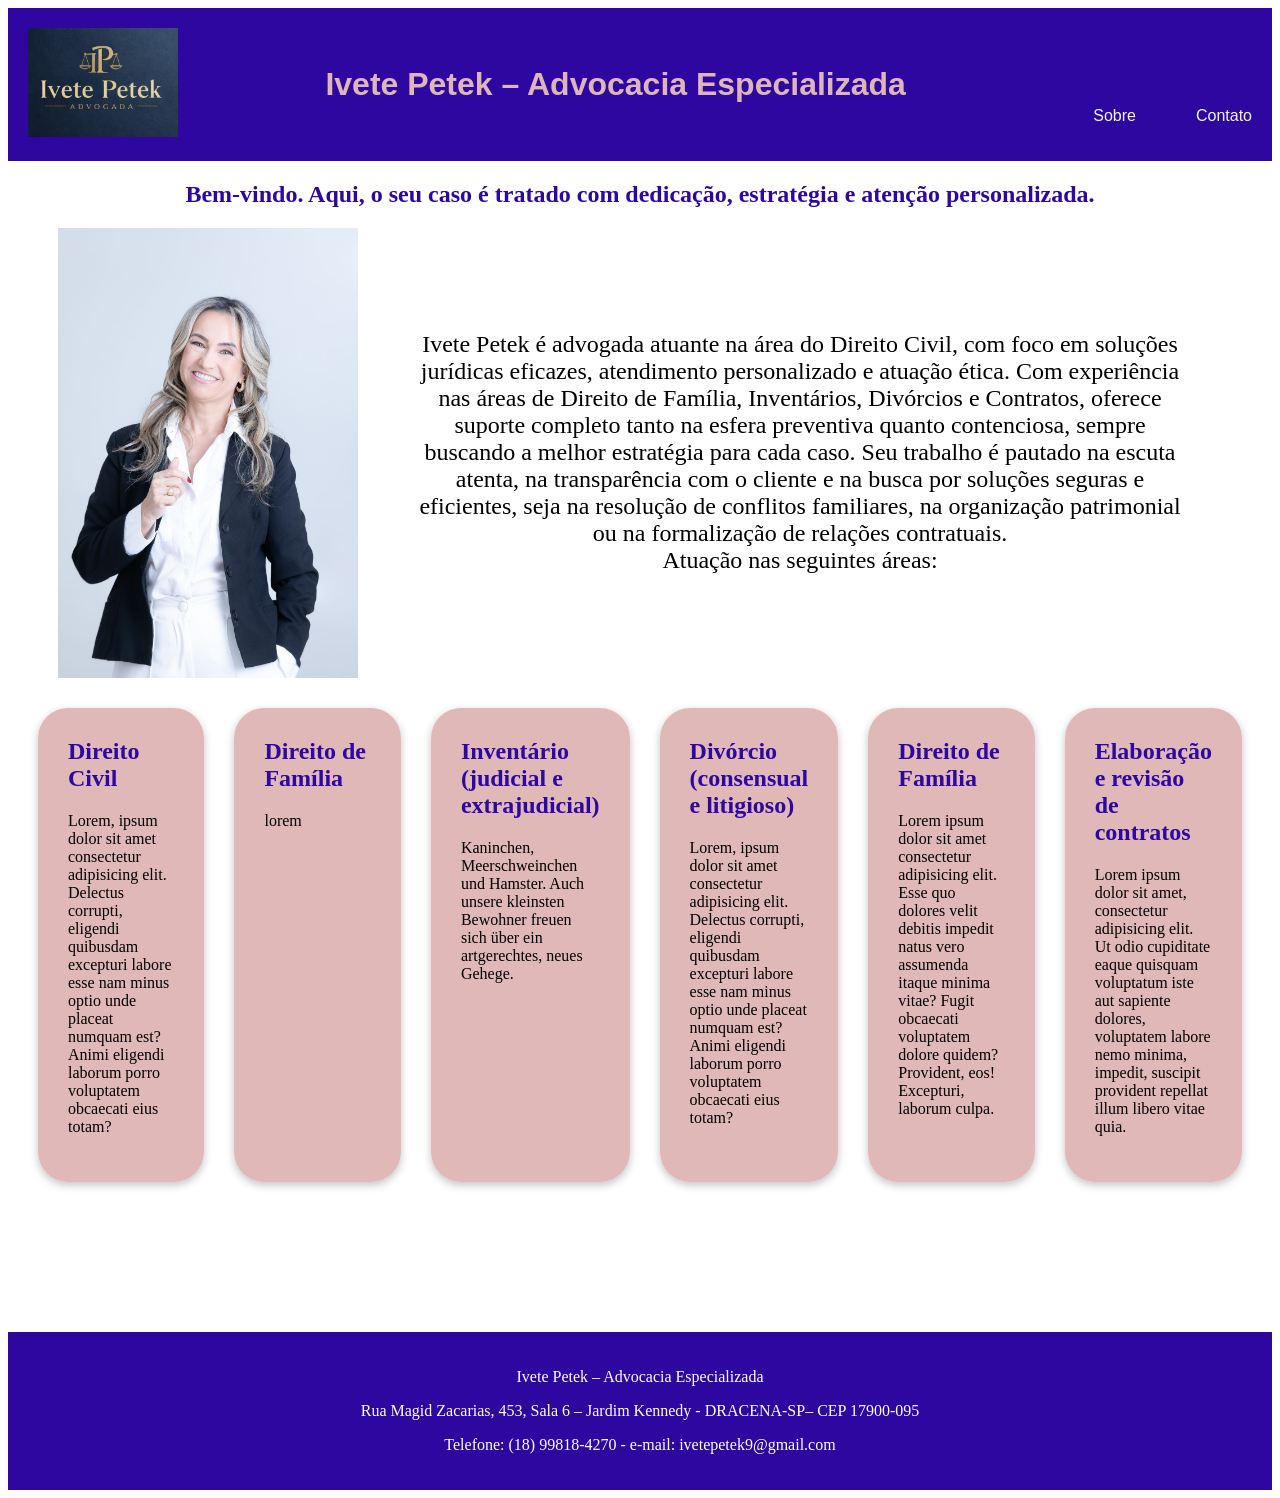
==== index.html @ b7c7e99b "Add files via upload" ====
<!DOCTYPE html>
<html lang="en">
<head>
    <meta charset="UTF-8">
    <meta name="viewport" content="width=device-width, initial-scale=1.0">
    <title>Ivete Petek - Advocacia</title> <!--Cabecalho-->
    <link rel="stylesheet" href="styles.css"> <!--chama a clase styles-->
    <link rel="stylesheet" href="header.css"> <!--chama a classe header, cabecalho-->
    <link rel="stylesheet" href="footer.css"> <!--chama a classe footer rodape-->
</head>
<body>
    <!--Cabecalho-->
    <header>
        <div>
        <img src="Bilder/logo.jpg" alt="Logo"> <!--logo-->
        </div>
        <h1>Ivete Petek – Advocacia Especializada</h1>
                <ul> <!--lista para incluir menu-->
                <li><a href="">Sobre</a></li>
                <!-- pagina bilder
                    <li><li><a href="bilder.html">Bilder</a></li></li>-->
                <li><li><a href="#Contato">Contato</a></li></li>
            </ul>   
    </header>
    <div class="mittel"> <!--Div q contem texto abaixo do cabecalho-->
        <h2>Bem-vindo. Aqui, o seu caso é tratado com dedicação, estratégia e atenção personalizada.</h2>
        
        <div class="hero">
            <img src="Bilder/1000208960.jpg" alt="Foto">
       
            <p>Ivete Petek é advogada atuante na área do Direito Civil, com foco em soluções jurídicas eficazes, 
            atendimento personalizado e atuação ética.
            Com experiência nas áreas de Direito de Família, Inventários, Divórcios e Contratos, oferece suporte 
            completo tanto na esfera preventiva quanto contenciosa, sempre buscando a melhor estratégia para cada caso.
            Seu trabalho é pautado na escuta atenta, na transparência com o cliente e na busca por soluções 
            seguras e eficientes, seja na resolução de conflitos familiares, na organização patrimonial ou na 
            formalização de relações contratuais. <br> 
            Atuação nas seguintes áreas: </p>
        </div>
    </div>
    <!--Eltern div-->
    <div class="eltern"> <!--div q contrm as caixas com as especialidades-->
            <!--kind1 div-->
        <div class="kind">
            <h2>Direito Civil</h2>
            <p>Lorem, ipsum dolor sit amet consectetur adipisicing elit. Delectus corrupti, eligendi quibusdam excepturi labore esse nam minus optio unde placeat numquam est? Animi eligendi laborum porro voluptatem obcaecati eius totam?</p>
        </div>

        <!--Kind2 div-->
        <div class="kind">
            <h2>Direito de Família</h2>
            <p>lorem</p>
        </div>
          <!--Kind3 div-->
          <div class="kind">
            <h2>Inventário (judicial e extrajudicial)</h2>
            <p>Kaninchen, Meerschweinchen und Hamster. Auch unsere kleinsten Bewohner freuen sich über ein artgerechtes, neues Gehege.</p>
        </div>

         <!--kind4 div-->
         <div class="kind">
            <h2>Divórcio (consensual e litigioso)</h2>
            <p>Lorem, ipsum dolor sit amet consectetur adipisicing elit. Delectus corrupti, eligendi quibusdam excepturi labore esse nam minus optio unde placeat numquam est? Animi eligendi laborum porro voluptatem obcaecati eius totam?</p>
        </div>

        <!--Kind5 div-->
        <div class="kind">
            <h2>Direito de Família</h2>
            <p>Lorem ipsum dolor sit amet consectetur adipisicing elit. Esse quo dolores velit debitis impedit natus vero assumenda itaque minima vitae? Fugit obcaecati voluptatem dolore quidem? Provident, eos! Excepturi, laborum culpa.</p>
        </div>
          <!--Kind6 div-->
          <div class="kind">
            <h2>Elaboração e revisão de contratos</h2>
            <p>Lorem ipsum dolor sit amet, consectetur adipisicing elit. Ut odio cupiditate eaque quisquam voluptatum iste aut sapiente dolores, voluptatem labore nemo minima, impedit, suscipit provident repellat illum libero vitae quia.</p>
        </div>
    </div>
    <!--footer rodape-->
    <footer id="Contato"> <!--classe footer tem os detalhes-->  
        <p>Ivete Petek – Advocacia Especializada</p>
        <p>Rua Magid Zacarias, 453, Sala 6 – Jardim Kennedy - DRACENA-SP– CEP 17900-095</p>
        <p>Telefone: (18) 99818-4270 - e-mail: ivetepetek9@gmail.com</p>
    </footer>
  
</body>
</html>
---- styles.css ----
.kind{
   
    background-color: rgba(225, 184, 184, 0.989);
    width: 200px; /* tamanho da caixa*/
    box-shadow: rgba(0, 0, 0, 0.24) 0px 3px 8px;
     /*cor de fundo da div*/
    
    
     /*breites des innenabstand, espaco na lateral*/
     padding: 30px;
     padding-top: 10px;
     /*margens. Para centralizar left e rigth em auto*/
     margin-left: auto;
     margin-right: auto;
     margin-top: 30px;
     border-radius: 30px;
     justify-content: center;
}
.eltern{
    /* stellt kinder nebeneinander*/
    display: flex;
    /*die kinder auseinander stehen sollen */
    justify-content: space-between;
    /* abstand zuwichen kinder*/
    gap: 30px;
    /*kinder auf vertikale Achse bewege*/
    /*flex-wrap: wrap; /* vai para a linha debaixo as caixas*/
    padding: 0 30px; /* espaco a direita e esquerda, variante*/
}
.mittel{
    
    text-align: center;
  
}
h2{
    color:rgb(45, 7, 160);
}
/*hero para foto e texto, */
.hero{
    display: flex; /* nebeinander */
    padding-left: 50px; /* espaco lateral */
    padding-right: 80px;
    gap: 50px; /* entre as div espacamento, so funciona com flex */
    align-items: center; /*vertical*/
    } 
.hero img { /* trabalha a foto desta classe, fot da profissional*/
    width: 300px;
}    

.hero p{ /* trabalha o texto soimente desta classe*/ 
    font-size: 24px;
}
---- header.css ----
header{
    display: flex;
    justify-content: space-between;
    background-color: rgb(45, 7, 160);
    color:rgba(225, 184, 184, 0.989);
    padding: 20px;
    align-items: center;
    text-align: center;
    font-family: Verdana, Geneva, Tahoma, sans-serif;
    
}
header ul{
    display: flex;
    gap: 30px;
    list-style: none; 
    align-self: flex-end;
    
}
header img{ /* tamanho do logo */
    width: 150px;
}
header h1{ /* texto do cav´becalho centraizado */
    text-align: center;
}
header a{
    color: aliceblue; /* cor do link */
    text-decoration: none; /* sem linha abaixo do texto */
}
---- footer.css ----
footer{
    background-color: rgb(45, 7, 160);
    color:white;
    padding: 20px;
    align-items: center;
    text-align: center;
    margin-top: 150px;
}
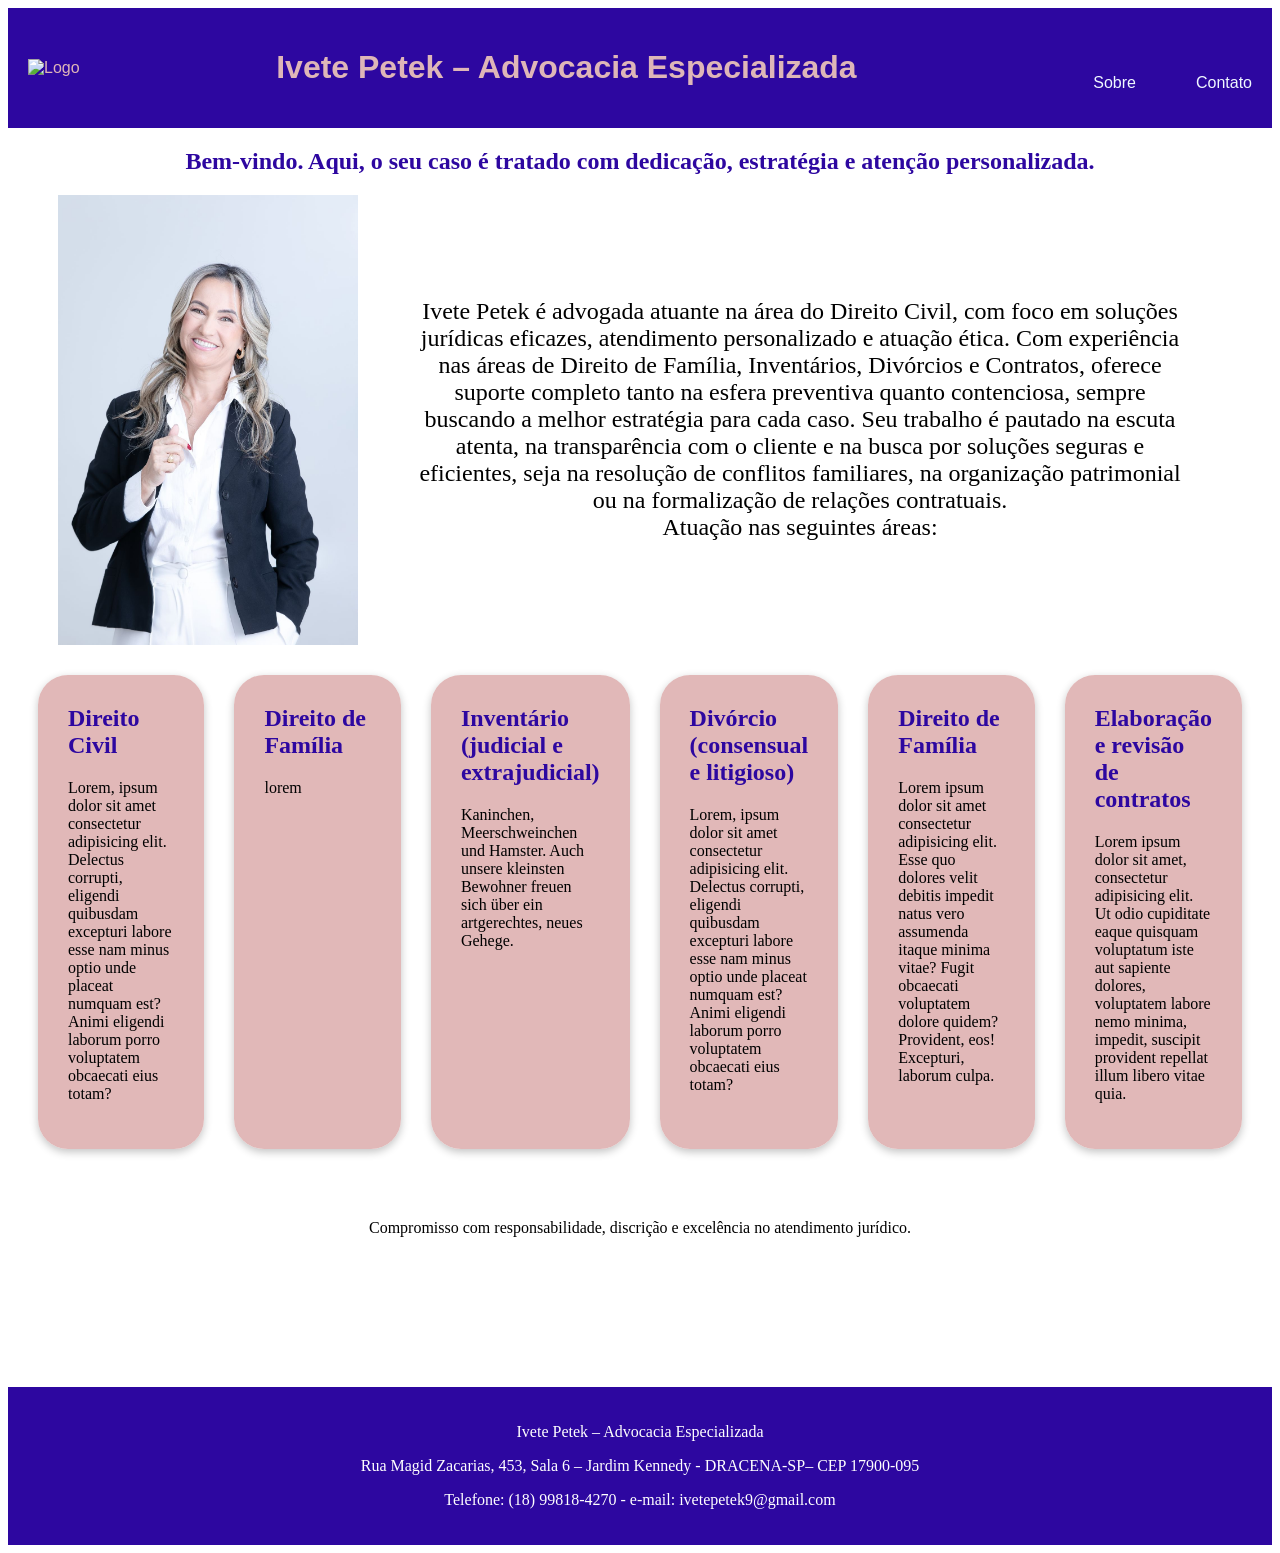
==== commit b08b0a1e: "Add files via upload" ====
--- a/index.html
+++ b/index.html
@@ -12,7 +12,7 @@
     <!--Cabecalho-->
     <header>
         <div>
-        <img src="Bilder/logo.jpg" alt="Logo"> <!--logo-->
+        <img src="Bilder/logo3.png" alt="Logo"> <!--logo-->
         </div>
         <h1>Ivete Petek – Advocacia Especializada</h1>
                 <ul> <!--lista para incluir menu-->
@@ -74,6 +74,10 @@
             <p>Lorem ipsum dolor sit amet, consectetur adipisicing elit. Ut odio cupiditate eaque quisquam voluptatum iste aut sapiente dolores, voluptatem labore nemo minima, impedit, suscipit provident repellat illum libero vitae quia.</p>
         </div>
     </div>
+   <br>
+   <br>
+   <br>
+    <div class="mittel"><p>Compromisso com responsabilidade, discrição e excelência no atendimento jurídico.</p></div>
     <!--footer rodape-->
     <footer id="Contato"> <!--classe footer tem os detalhes-->  
         <p>Ivete Petek – Advocacia Especializada</p>
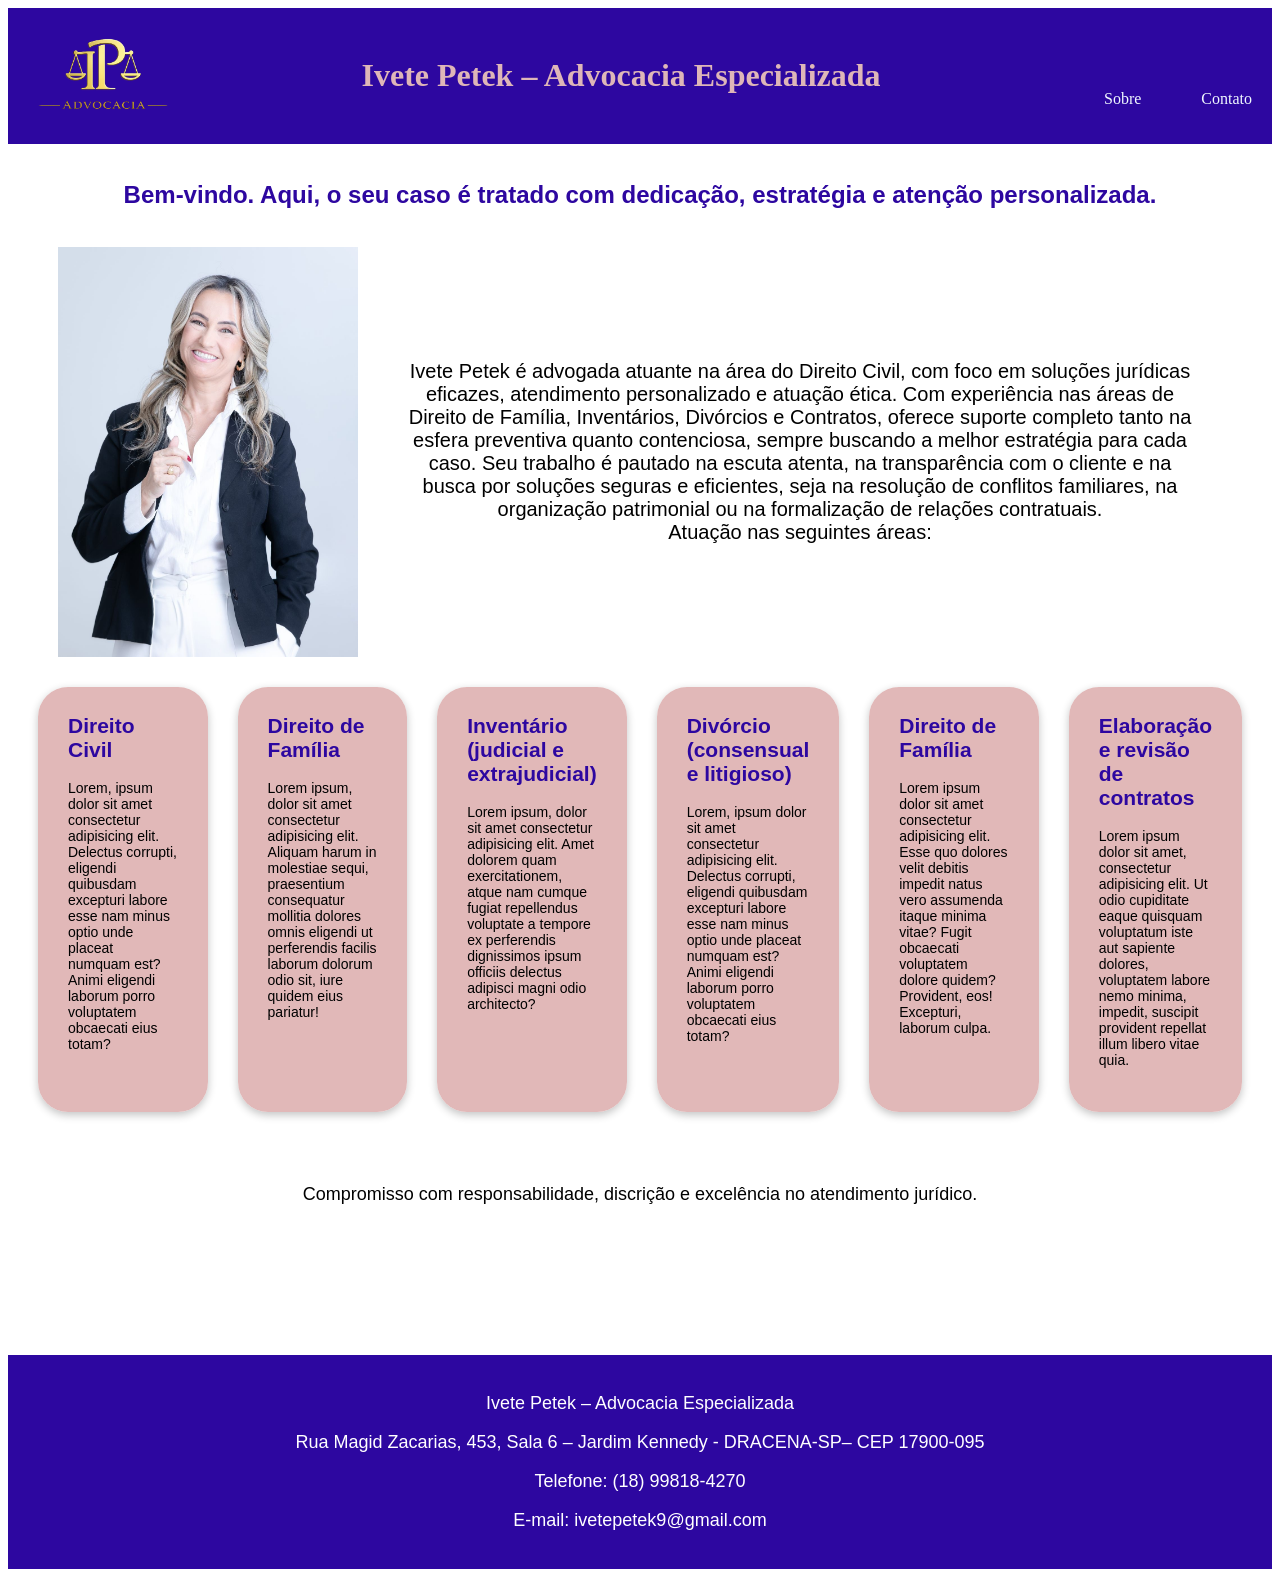
==== commit 5771715d: "Add files via upload" ====
--- a/index.html
+++ b/index.html
@@ -12,19 +12,20 @@
     <!--Cabecalho-->
     <header>
         <div>
-        <img src="Bilder/logo3.png" alt="Logo"> <!--logo-->
+        <img src="Bilder/logo.png" alt="Logo"> <!--logo-->
         </div>
         <h1>Ivete Petek – Advocacia Especializada</h1>
                 <ul> <!--lista para incluir menu-->
                 <li><a href="">Sobre</a></li>
                 <!-- pagina bilder
                     <li><li><a href="bilder.html">Bilder</a></li></li>-->
-                <li><li><a href="#Contato">Contato</a></li></li>
+                <li><li><a href="#Contato">Contato</a></li></li> <!--# chama id contato-->
             </ul>   
     </header>
-    <div class="mittel"> <!--Div q contem texto abaixo do cabecalho-->
+    <div class="mittel"> 
+        <br> <!--espaco, pula uma linha-->
         <h2>Bem-vindo. Aqui, o seu caso é tratado com dedicação, estratégia e atenção personalizada.</h2>
-        
+        <br>
         <div class="hero">
             <img src="Bilder/1000208960.jpg" alt="Foto">
        
@@ -49,12 +50,12 @@
         <!--Kind2 div-->
         <div class="kind">
             <h2>Direito de Família</h2>
-            <p>lorem</p>
+            <p>Lorem ipsum, dolor sit amet consectetur adipisicing elit. Aliquam harum in molestiae sequi, praesentium consequatur mollitia dolores omnis eligendi ut perferendis facilis laborum dolorum odio sit, iure quidem eius pariatur!</p>
         </div>
           <!--Kind3 div-->
           <div class="kind">
             <h2>Inventário (judicial e extrajudicial)</h2>
-            <p>Kaninchen, Meerschweinchen und Hamster. Auch unsere kleinsten Bewohner freuen sich über ein artgerechtes, neues Gehege.</p>
+            <p>Lorem ipsum, dolor sit amet consectetur adipisicing elit. Amet dolorem quam exercitationem, atque nam cumque fugiat repellendus voluptate a tempore ex perferendis dignissimos ipsum officiis delectus adipisci magni odio architecto?</p>
         </div>
 
          <!--kind4 div-->
@@ -77,12 +78,13 @@
    <br>
    <br>
    <br>
-    <div class="mittel"><p>Compromisso com responsabilidade, discrição e excelência no atendimento jurídico.</p></div>
+    <div class="unter_mittel"><p>Compromisso com responsabilidade, discrição e excelência no atendimento jurídico.</p></div>
     <!--footer rodape-->
     <footer id="Contato"> <!--classe footer tem os detalhes-->  
         <p>Ivete Petek – Advocacia Especializada</p>
         <p>Rua Magid Zacarias, 453, Sala 6 – Jardim Kennedy - DRACENA-SP– CEP 17900-095</p>
-        <p>Telefone: (18) 99818-4270 - e-mail: ivetepetek9@gmail.com</p>
+        <p>Telefone: (18) 99818-4270</p>
+        <p>E-mail: ivetepetek9@gmail.com</p>
     </footer>
   
 </body>
--- a/styles.css
+++ b/styles.css
@@ -1,52 +1,61 @@
-.kind{
+.kind{ /*cx de texto*/
    
-    background-color: rgba(225, 184, 184, 0.989);
+    background-color: rgba(225, 184, 184, 0.989); /* cx de texto, cores, ta,amanho, sombreamento*/
     width: 200px; /* tamanho da caixa*/
     box-shadow: rgba(0, 0, 0, 0.24) 0px 3px 8px;
-     /*cor de fundo da div*/
-    
-    
-     /*breites des innenabstand, espaco na lateral*/
-     padding: 30px;
-     padding-top: 10px;
-     /*margens. Para centralizar left e rigth em auto*/
-     margin-left: auto;
-     margin-right: auto;
-     margin-top: 30px;
-     border-radius: 30px;
-     justify-content: center;
+    /*cor de fundo da div*/
+    font-family: Verdana, Geneva, Tahoma, sans-serif;
+    font-size: 14px;
+    /*breites des innenabstand, espaco na lateral*/
+    padding: 30px;
+    padding-top: 10px;
+    /*margens. Para centralizar left e rigth em auto*/
+    margin-left: auto;
+    margin-right: auto;
+    margin-top: 30px;
+    border-radius: 30px;
+    justify-content: center;
 }
 .eltern{
-    /* stellt kinder nebeneinander*/
+    /* stellt kinder nebeneinander, coloca as cx uma do lado da outra*/
     display: flex;
-    /*die kinder auseinander stehen sollen */
+    /*die kinder auseinander stehen sollen*/
     justify-content: space-between;
-    /* abstand zuwichen kinder*/
+    /* abstand zuwichen kinder, espaco entre as caixas, so funciona com o flex*/
     gap: 30px;
     /*kinder auf vertikale Achse bewege*/
-    /*flex-wrap: wrap; /* vai para a linha debaixo as caixas*/
-    padding: 0 30px; /* espaco a direita e esquerda, variante*/
+    padding: 0 30px; /* espaco a direita e esquerda, outra opcao de paddinf left e right*/
+    
 }
 .mittel{
-    
-    text-align: center;
-  
-}
+        text-align: center;
+  }
+
 h2{
     color:rgb(45, 7, 160);
+    font-family: Verdana, Geneva, Tahoma, sans-serif;
 }
-/*hero para foto e texto, */
+/*hero, utilizado qdo tem foto e texto. usei na foto da profissional e texto a frente */
 .hero{
-    display: flex; /* nebeinander */
-    padding-left: 50px; /* espaco lateral */
+    display: flex; /* nebeneinander */
+    padding-left: 50px; /* espaco lateral esquerda */
     padding-right: 80px;
     gap: 50px; /* entre as div espacamento, so funciona com flex */
     align-items: center; /*vertical*/
+    font-family: Verdana, Geneva, Tahoma, sans-serif;
+   
     } 
+
 .hero img { /* trabalha a foto desta classe, fot da profissional*/
     width: 300px;
 }    
 
-.hero p{ /* trabalha o texto soimente desta classe*/ 
-    font-size: 24px;
+.hero p{ /* trabalha o texto do elemento p mas somente desta classe*/ 
+    font-size: 20px;
 }
+
+.unter_mittel{
+    text-align: center;
+    font-size: 18px;
+    font-family: Verdana, Geneva, Tahoma, sans-serif;
+}
--- a/header.css
+++ b/header.css
@@ -6,21 +6,21 @@
     padding: 20px;
     align-items: center;
     text-align: center;
-    font-family: Verdana, Geneva, Tahoma, sans-serif;
-    
+       
 }
 header ul{
     display: flex;
     gap: 30px;
     list-style: none; 
     align-self: flex-end;
-    
+       
 }
 header img{ /* tamanho do logo */
     width: 150px;
 }
-header h1{ /* texto do cav´becalho centraizado */
+header h1{ /* texto do cav´becalho centralizado */
     text-align: center;
+    font-family: Georgia, 'Times New Roman', Times, serif;
 }
 header a{
     color: aliceblue; /* cor do link */
--- a/footer.css
+++ b/footer.css
@@ -1,8 +1,10 @@
-footer{
+footer{ /* configuracao do rodape*/
     background-color: rgb(45, 7, 160);
     color:white;
     padding: 20px;
     align-items: center;
     text-align: center;
     margin-top: 150px;
+    font-size: 18px;
+    font-family: Verdana, Geneva, Tahoma, sans-serif;
 }
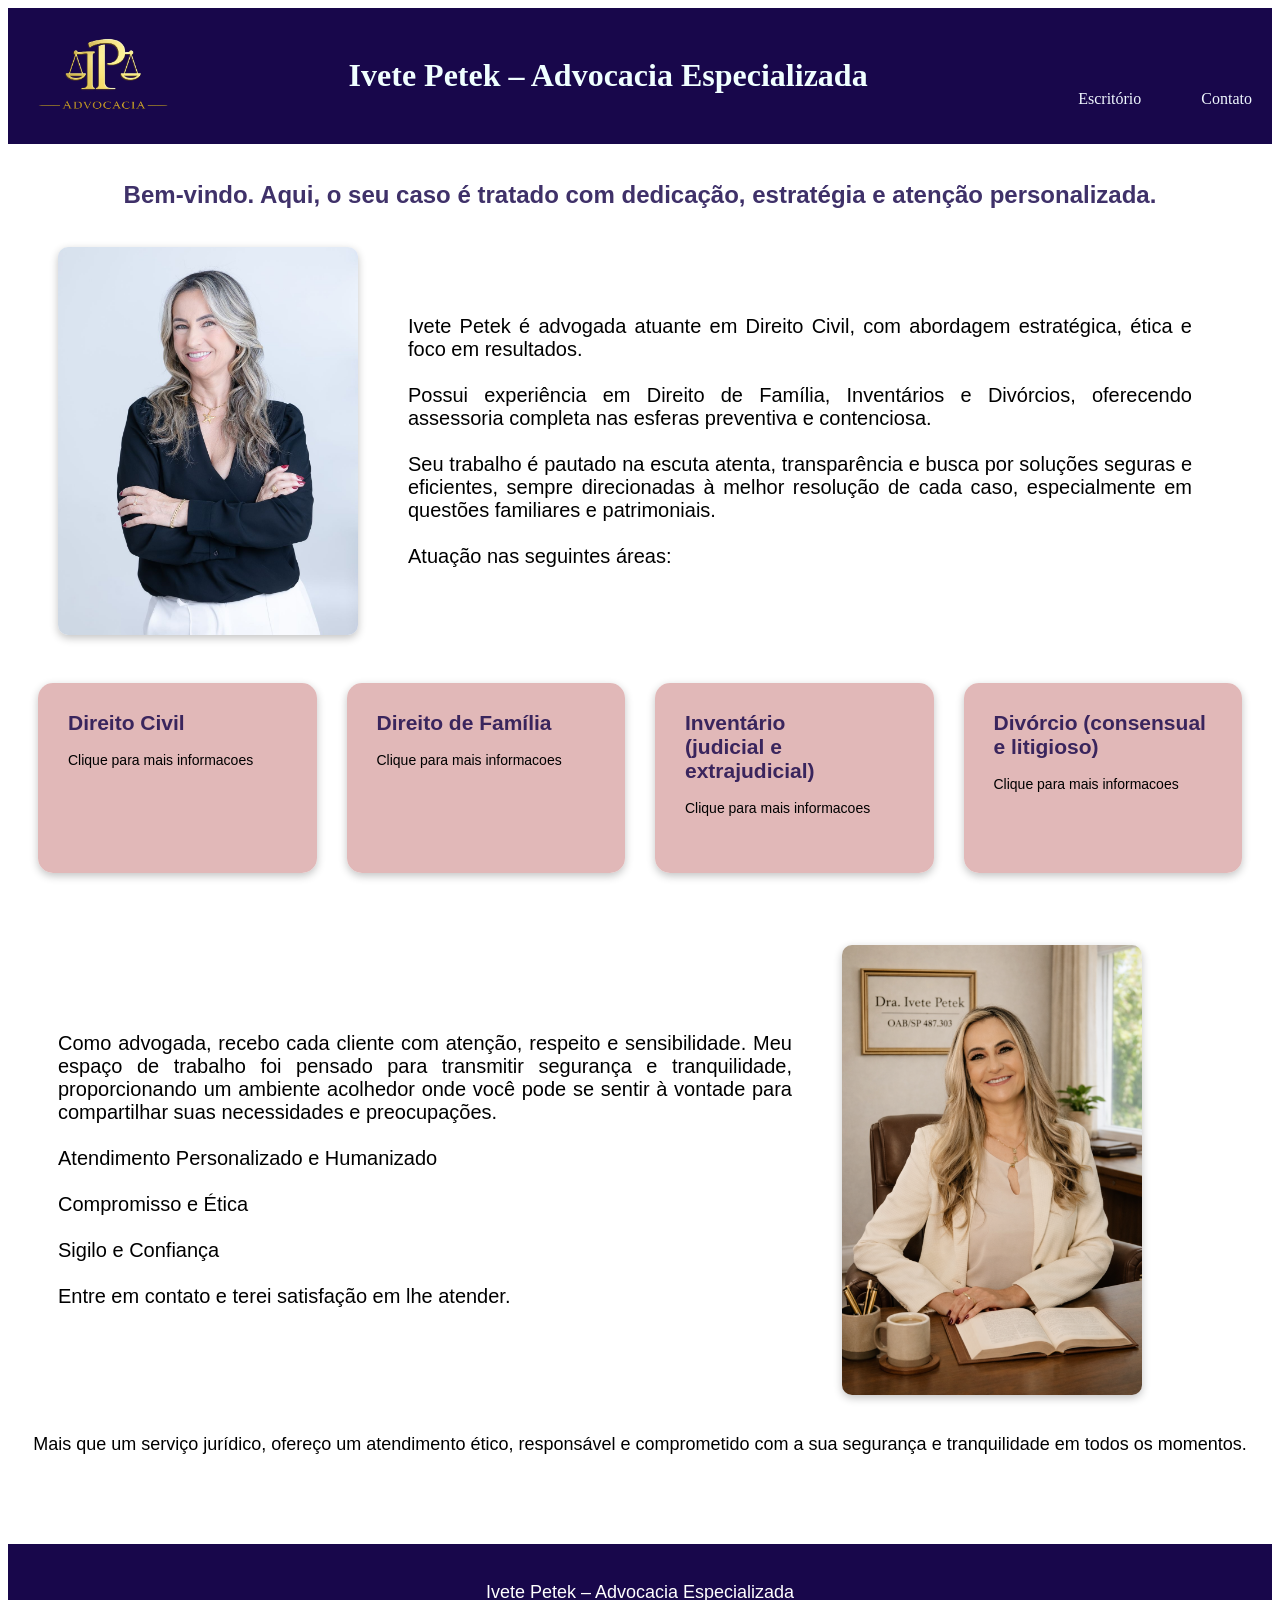
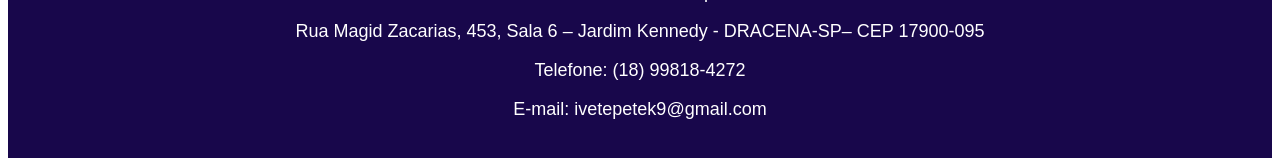
==== commit 6bb1688c: "Add files via upload" ====
--- a/index.html
+++ b/index.html
@@ -3,7 +3,7 @@
 <head>
     <meta charset="UTF-8">
     <meta name="viewport" content="width=device-width, initial-scale=1.0">
-    <title>Ivete Petek - Advocacia</title> <!--Cabecalho-->
+    <title>Ivete Petek - Advocacia</title> <!--titulo que aparece na aba da pagina-->
     <link rel="stylesheet" href="styles.css"> <!--chama a clase styles-->
     <link rel="stylesheet" href="header.css"> <!--chama a classe header, cabecalho-->
     <link rel="stylesheet" href="footer.css"> <!--chama a classe footer rodape-->
@@ -14,9 +14,9 @@
         <div>
         <img src="Bilder/logo.png" alt="Logo"> <!--logo-->
         </div>
-        <h1>Ivete Petek – Advocacia Especializada</h1>
+        <h1>Ivete Petek – Advocacia Especializada</h1> <!--texto do cabecalho-->
                 <ul> <!--lista para incluir menu-->
-                <li><a href="">Sobre</a></li>
+                <li><a href="#escritorio">Escritório</a></li>
                 <!-- pagina bilder
                     <li><li><a href="bilder.html">Bilder</a></li></li>-->
                 <li><li><a href="#Contato">Contato</a></li></li> <!--# chama id contato-->
@@ -26,66 +26,126 @@
         <br> <!--espaco, pula uma linha-->
         <h2>Bem-vindo. Aqui, o seu caso é tratado com dedicação, estratégia e atenção personalizada.</h2>
         <br>
-        <div class="hero">
-            <img src="Bilder/1000208960.jpg" alt="Foto">
+        <div class="hero"> <!--classe usada qdo tem foto e texto-->
+            <img src="Bilder/foto2.jpg" alt="Foto"> <!--imagem da profissional-->
        
-            <p>Ivete Petek é advogada atuante na área do Direito Civil, com foco em soluções jurídicas eficazes, 
-            atendimento personalizado e atuação ética.
-            Com experiência nas áreas de Direito de Família, Inventários, Divórcios e Contratos, oferece suporte 
-            completo tanto na esfera preventiva quanto contenciosa, sempre buscando a melhor estratégia para cada caso.
-            Seu trabalho é pautado na escuta atenta, na transparência com o cliente e na busca por soluções 
-            seguras e eficientes, seja na resolução de conflitos familiares, na organização patrimonial ou na 
-            formalização de relações contratuais. <br> 
+            <p>Ivete Petek é advogada atuante em Direito Civil, com abordagem estratégica, ética e foco em resultados. 
+                <br><br>
+                Possui experiência em Direito de Família, Inventários e Divórcios, oferecendo assessoria completa nas 
+                esferas preventiva e contenciosa. <br><br>
+                Seu trabalho é pautado na escuta atenta, transparência e busca por soluções seguras e eficientes, 
+                sempre direcionadas à melhor resolução de cada caso, especialmente em questões familiares e patrimoniais.
+                <br><br>
             Atuação nas seguintes áreas: </p>
         </div>
+        <br> <!--espaco entre foto e caixas -->
     </div>
     <!--Eltern div-->
     <div class="eltern"> <!--div q contrm as caixas com as especialidades-->
             <!--kind1 div-->
-        <div class="kind">
+        <div class="kind" onclick="boxclick(event)"><!--chama a funcao java para esconder texto e voltar texto-->
             <h2>Direito Civil</h2>
-            <p>Lorem, ipsum dolor sit amet consectetur adipisicing elit. Delectus corrupti, eligendi quibusdam excepturi labore esse nam minus optio unde placeat numquam est? Animi eligendi laborum porro voluptatem obcaecati eius totam?</p>
+            <p class="weg">Clique para mais informacoes</p> <!--classe weg, na funcao chama para esconder este texto p -->
+                <div class="versteck"> <!--classe versteck esconde o texto-->
+                <ul>
+                    <li>Atuação em conflitos entre pessoas físicas e jurídicas</li><br>
+                    <li>Responsabilidade civil (indenizações por danos morais e materiais)</li><br>
+                    <li>Cobranças judiciais e extrajudiciais</li><br>
+                    <li>Análise e orientação em obrigações contratuais</li></ul>
+                </div>
+            </p>
         </div>
 
-        <!--Kind2 div-->
-        <div class="kind">
+        <!--Kind2 div, caixa 2 é uma div-->
+        <div class="kind" onclick="boxclick(event)"><!--chama a funcao java para esconder texto e voltar texto-->
             <h2>Direito de Família</h2>
-            <p>Lorem ipsum, dolor sit amet consectetur adipisicing elit. Aliquam harum in molestiae sequi, praesentium consequatur mollitia dolores omnis eligendi ut perferendis facilis laborum dolorum odio sit, iure quidem eius pariatur!</p>
-        </div>
-          <!--Kind3 div-->
-          <div class="kind">
-            <h2>Inventário (judicial e extrajudicial)</h2>
-            <p>Lorem ipsum, dolor sit amet consectetur adipisicing elit. Amet dolorem quam exercitationem, atque nam cumque fugiat repellendus voluptate a tempore ex perferendis dignissimos ipsum officiis delectus adipisci magni odio architecto?</p>
+            <p class="weg">Clique para mais informacoes</p> <!--classe weg, na funcao chama para esconder este texto p -->
+                <div class="versteck"> <!--classe versteck esconde o texto-->
+                    <p>
+                        <ul>
+                            <li>Orientação em questões familiares e patrimoniais</li><br>
+                            <li>Regulamentação de guarda e convivência</li><br>
+                            <li>Pensão alimentícia (fixação, revisão e exoneração)</li><br>
+                            <li>Mediação de conflitos familiares</li>
+                        </ul>
+                    </p>
+                </div>
         </div>
 
+          <!--Kind3 div-->
+          <div class="kind" onclick="boxclick(event)">
+            <h2>Inventário <br> (judicial e extrajudicial)</h2>
+            <p class="weg">Clique para mais informacoes</p> <!--classe weg, na funcao chama para esconder este texto p -->
+            <div class="versteck">
+            <p>
+               <ul>
+                <li>Abertura e acompanhamento de inventário judicial</li><br>
+                <li>Realização de inventário em cartório (extrajudicial)</li><br>
+                <li>Partilha de bens de forma segura e legal</li><br>
+                <li>Regularização de patrimônio e documentação</li>
+               </ul>     
+            </p>
+        </div>
+    </div>
+
          <!--kind4 div-->
-         <div class="kind">
+         <div class="kind" onclick="boxclick(event)">
             <h2>Divórcio (consensual e litigioso)</h2>
-            <p>Lorem, ipsum dolor sit amet consectetur adipisicing elit. Delectus corrupti, eligendi quibusdam excepturi labore esse nam minus optio unde placeat numquam est? Animi eligendi laborum porro voluptatem obcaecati eius totam?</p>
+            <p class="weg">Clique para mais informacoes</p> <!--classe weg, na funcao chama para esconder este texto p -->
+            <div class="versteck">
+            <p>
+               <ul>
+                <li>Divórcio amigável rápido e simplificado</li><br>
+                <li>Atuação em divórcio litigioso</li><br>
+                <li>Definição de guarda, pensão e partilha de bens</li><br>
+                <li>Assessoria completa em todas as etapas do processo</li> 
+              </ul>     
+            </p>
         </div>
-
-        <!--Kind5 div-->
+         </div>
+        <!--Kind5 div
         <div class="kind">
             <h2>Direito de Família</h2>
             <p>Lorem ipsum dolor sit amet consectetur adipisicing elit. Esse quo dolores velit debitis impedit natus vero assumenda itaque minima vitae? Fugit obcaecati voluptatem dolore quidem? Provident, eos! Excepturi, laborum culpa.</p>
-        </div>
-          <!--Kind6 div-->
-          <div class="kind">
-            <h2>Elaboração e revisão de contratos</h2>
-            <p>Lorem ipsum dolor sit amet, consectetur adipisicing elit. Ut odio cupiditate eaque quisquam voluptatum iste aut sapiente dolores, voluptatem labore nemo minima, impedit, suscipit provident repellat illum libero vitae quia.</p>
-        </div>
+        </div>-->
+        
     </div>
    <br>
    <br>
    <br>
-    <div class="unter_mittel"><p>Compromisso com responsabilidade, discrição e excelência no atendimento jurídico.</p></div>
-    <!--footer rodape-->
+   <br>
+   <div class="hero" id="escritorio"> <!--classe hero usada qdo tem foto e texto, id escritorio o link no header chama para este espaco-->
+    <p>
+            Como advogada, recebo cada cliente com atenção, respeito e sensibilidade. 
+            Meu espaço de trabalho foi pensado para transmitir segurança e tranquilidade, 
+            proporcionando um ambiente acolhedor onde você pode se sentir à vontade para compartilhar 
+            suas necessidades e preocupações. <br><br>
+            
+            Atendimento Personalizado e Humanizado<br><br>
+            Compromisso e Ética<br><br>
+            Sigilo e Confiança<br><br>
+            Entre em contato e terei satisfação em lhe atender.
+        
+    </p> 
+        <img src="Bilder/foto escritorio1.png" alt="Foto"> <!--imagem do escritorio-->
+    <br>
+   </div>
+   <!--classe para frase abaixo das caixas e antes do rodape-->
+    <div class="unter_mittel">
+        <br>
+        <p>Mais que um serviço jurídico, ofereço um atendimento ético, responsável e comprometido 
+            com a sua segurança e tranquilidade em todos os momentos.</p><br>
+    </div>    
+
+        <!--footer rodape-->
     <footer id="Contato"> <!--classe footer tem os detalhes-->  
         <p>Ivete Petek – Advocacia Especializada</p>
         <p>Rua Magid Zacarias, 453, Sala 6 – Jardim Kennedy - DRACENA-SP– CEP 17900-095</p>
-        <p>Telefone: (18) 99818-4270</p>
+        <p>Telefone: (18) 99818-4272</p>
         <p>E-mail: ivetepetek9@gmail.com</p>
+     <!--   <iframe src="https://www.google.com/maps/embed?pb=!1m18!1m12!1m3!1d3712.6956753022823!2d-51.53683752509694!3d-21.480454388456483!2m3!1f0!2f0!3f0!3m2!1i1024!2i768!4f13.1!3m3!1m2!1s0x94913a15c6fafcab%3A0xd75ff13a8e528904!2sR.%20Magid%20Zacarias%2C%20453%20-%206%20-%20Jardim%20Kennedy%2C%20Dracena%20-%20SP%2C%2017900-000%2C%20Brasil!5e0!3m2!1spt-BR!2sde!4v1774263454779!5m2!1spt-BR!2sde" width="400" height="300" style="border:0;" allowfullscreen="" loading="lazy" referrerpolicy="no-referrer-when-downgrade"></iframe>
+     mapa google-->
     </footer>
-  
+  <script src="script.js"></script> <!--java-->
 </body>
 </html>
--- a/styles.css
+++ b/styles.css
@@ -1,7 +1,7 @@
 .kind{ /*cx de texto*/
    
-    background-color: rgba(225, 184, 184, 0.989); /* cx de texto, cores, ta,amanho, sombreamento*/
-    width: 200px; /* tamanho da caixa*/
+    background-color: rgba(225, 184, 184, 0.989); /* cx de texto, cores, tamanho, sombreamento*/
+    width: 220px; /* tamanho da caixa*/
     box-shadow: rgba(0, 0, 0, 0.24) 0px 3px 8px;
     /*cor de fundo da div*/
     font-family: Verdana, Geneva, Tahoma, sans-serif;
@@ -13,9 +13,16 @@
     margin-left: auto;
     margin-right: auto;
     margin-top: 30px;
-    border-radius: 30px;
+    border-radius: 15px; /* borda da v´caixa*/
     justify-content: center;
+    height: 150px;
+  
 }
+/*classe para manter o tamando das caixas kind padronizados, no java chama esta classe */
+.gross{
+    height: 350px;
+}
+
 .eltern{
     /* stellt kinder nebeneinander, coloca as cx uma do lado da outra*/
     display: flex;
@@ -25,6 +32,7 @@
     gap: 30px;
     /*kinder auf vertikale Achse bewege*/
     padding: 0 30px; /* espaco a direita e esquerda, outra opcao de paddinf left e right*/
+    align-items: flex-start; //* manter cx padronizadas */
     
 }
 .mittel{
@@ -32,7 +40,7 @@
   }
 
 h2{
-    color:rgb(45, 7, 160);
+    color:rgba(24, 7, 75, 0.831);
     font-family: Verdana, Geneva, Tahoma, sans-serif;
 }
 /*hero, utilizado qdo tem foto e texto. usei na foto da profissional e texto a frente */
@@ -41,21 +49,39 @@
     padding-left: 50px; /* espaco lateral esquerda */
     padding-right: 80px;
     gap: 50px; /* entre as div espacamento, so funciona com flex */
-    align-items: center; /*vertical*/
+    align-items: center; /*no centro em relacao a iamgem lateral*/
     font-family: Verdana, Geneva, Tahoma, sans-serif;
+    text-align: justify;
+    justify-content: space-between;
    
     } 
 
 .hero img { /* trabalha a foto desta classe, fot da profissional*/
     width: 300px;
+    /*pegar modelos de sombreamento https://getcssscan.com/css-box-shadow-examples*/
+    box-shadow: rgba(0, 0, 0, 0.24) 0px 3px 8px;
+    border-radius: 10px; /*canto arredondado*/
 }    
 
 .hero p{ /* trabalha o texto do elemento p mas somente desta classe*/ 
     font-size: 20px;
 }
 
+.hero li{
+    font-size: 20px;
+
+}
 .unter_mittel{
     text-align: center;
     font-size: 18px;
     font-family: Verdana, Geneva, Tahoma, sans-serif;
+}
+
+.escritorio{
+        font-size: 24px;
+        font-family: Verdana, Geneva, Tahoma, sans-serif;
+}
+
+.versteck{
+    display: none;
 }
--- a/header.css
+++ b/header.css
@@ -1,8 +1,8 @@
 header{
     display: flex;
     justify-content: space-between;
-    background-color: rgb(45, 7, 160);
-    color:rgba(225, 184, 184, 0.989);
+    background-color: rgba(24, 7, 75);
+    color: azure;
     padding: 20px;
     align-items: center;
     text-align: center;
--- a/footer.css
+++ b/footer.css
@@ -1,10 +1,10 @@
 footer{ /* configuracao do rodape*/
-    background-color: rgb(45, 7, 160);
+    background-color: rgba(24, 7, 75);
     color:white;
     padding: 20px;
     align-items: center;
     text-align: center;
-    margin-top: 150px;
+    margin-top: 50px;
     font-size: 18px;
     font-family: Verdana, Geneva, Tahoma, sans-serif;
 }
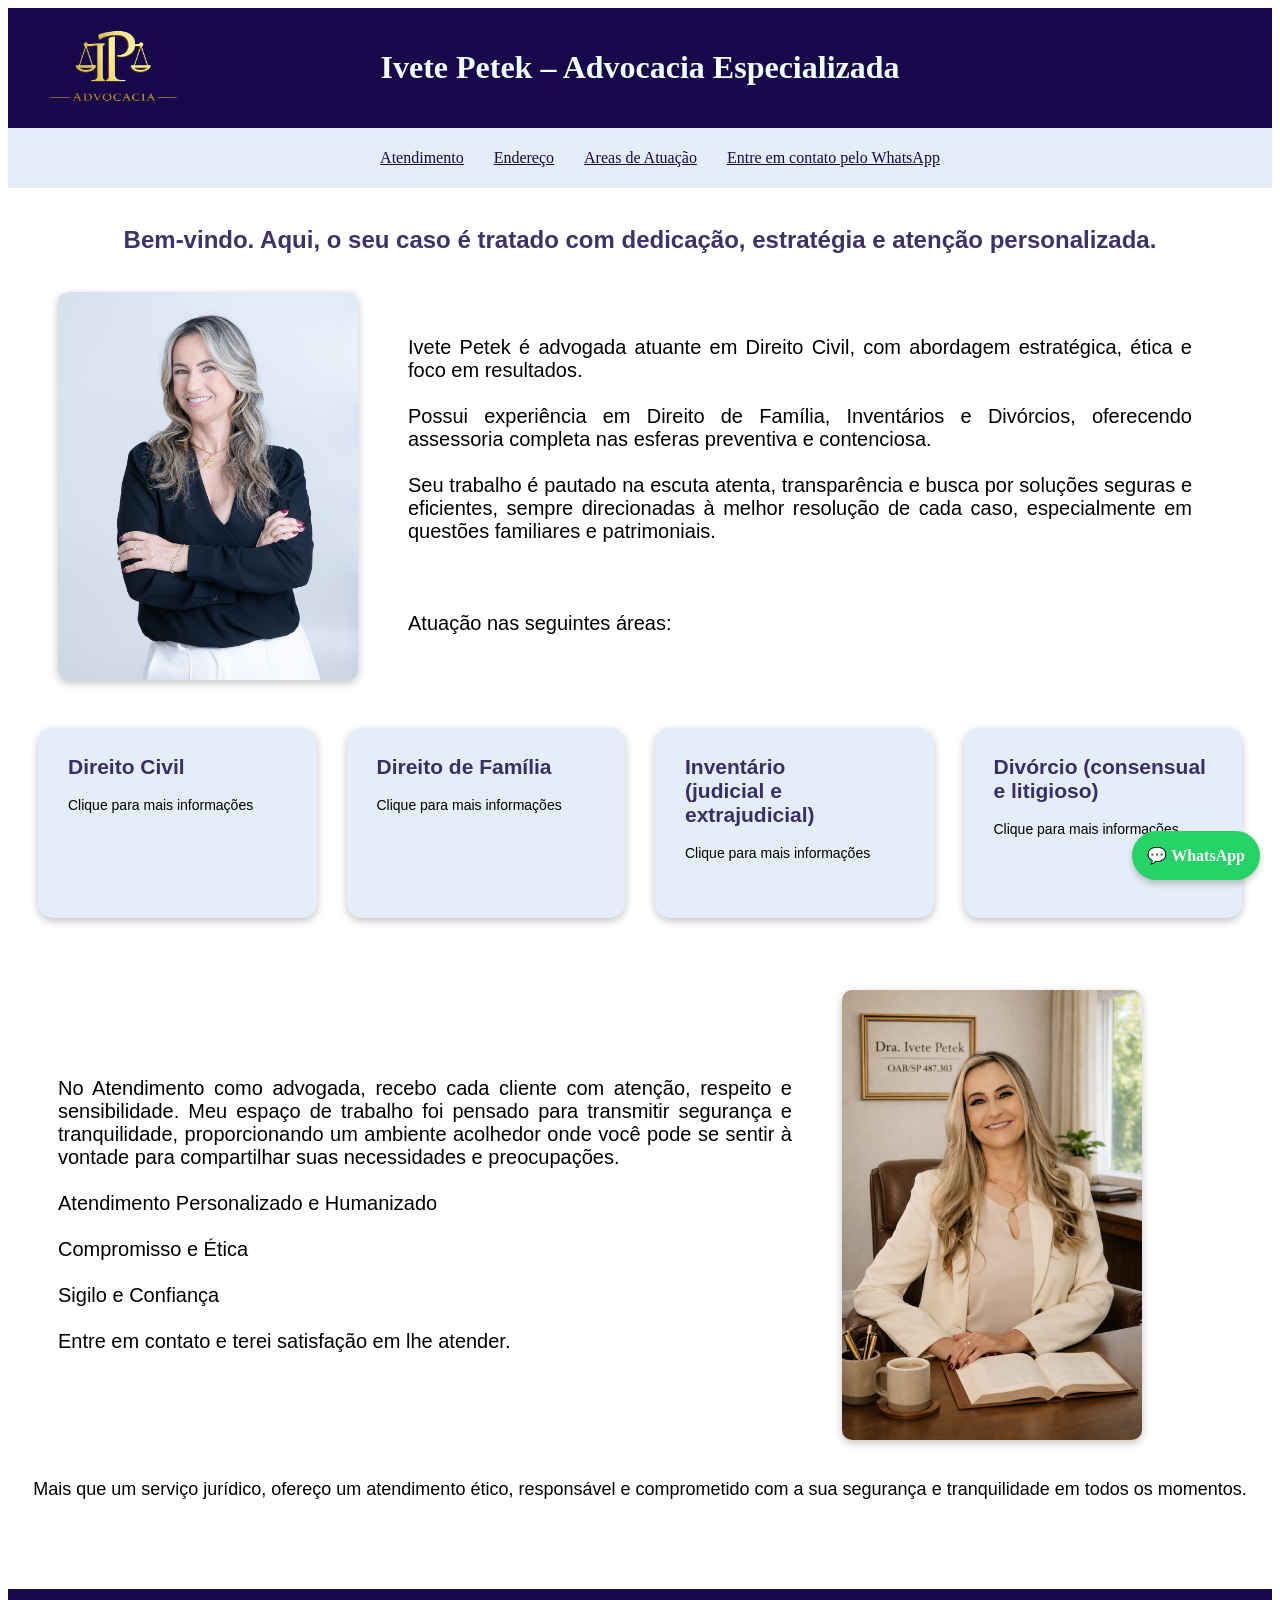
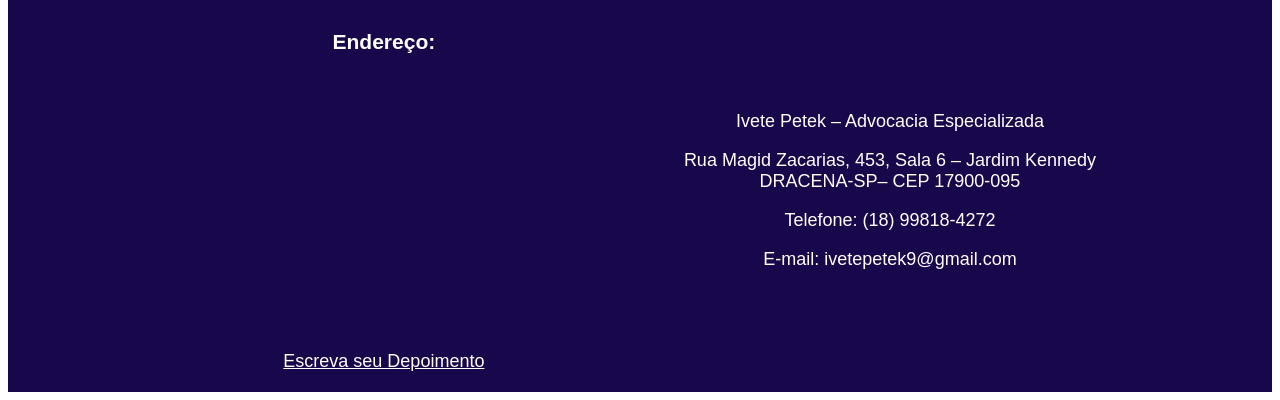
==== commit c27650ce: "Add files via upload" ====
--- a/index.html
+++ b/index.html
@@ -3,7 +3,7 @@
 <head>
     <meta charset="UTF-8">
     <meta name="viewport" content="width=device-width, initial-scale=1.0">
-    <title>Ivete Petek - Advocacia</title> <!--titulo que aparece na aba da pagina-->
+    <title>Ivete Petek - Advocacia Especializada</title> <!--titulo que aparece na aba da pagina-->
     <link rel="stylesheet" href="styles.css"> <!--chama a clase styles-->
     <link rel="stylesheet" href="header.css"> <!--chama a classe header, cabecalho-->
     <link rel="stylesheet" href="footer.css"> <!--chama a classe footer rodape-->
@@ -15,14 +15,25 @@
         <img src="Bilder/logo.png" alt="Logo"> <!--logo-->
         </div>
         <h1>Ivete Petek – Advocacia Especializada</h1> <!--texto do cabecalho-->
-                <ul> <!--lista para incluir menu-->
-                <li><a href="#escritorio">Escritório</a></li>
-                <!-- pagina bilder
-                    <li><li><a href="bilder.html">Bilder</a></li></li>-->
-                <li><li><a href="#Contato">Contato</a></li></li> <!--# chama id contato-->
-            </ul>   
+                          
     </header>
-    <div class="mittel"> 
+    <!--teste para menu-->
+    <div class="menu">
+        <!--lista para incluir menu-->
+            <ul class="menulista">
+                <!-- links -->
+                <li><a href="#escritorio">Atendimento</a></li>
+                <li><a href="#endereco">Endereço</a></li> <!--# chama id endereco-->
+                <li><a href="#areas">Areas de Atuação</a></li>
+              <!--  <li><a href="contato.html">Entre em Contato</a></li>-->
+                <li>
+                    <a href="https://wa.me/4917659205955" target="_blank">
+                        Entre em contato pelo WhatsApp
+                      </a>
+                </li>
+            </ul>
+    </div>
+    <div class="mittel"> <!--texto abaixo do header-->
         <br> <!--espaco, pula uma linha-->
         <h2>Bem-vindo. Aqui, o seu caso é tratado com dedicação, estratégia e atenção personalizada.</h2>
         <br>
@@ -35,17 +46,17 @@
                 esferas preventiva e contenciosa. <br><br>
                 Seu trabalho é pautado na escuta atenta, transparência e busca por soluções seguras e eficientes, 
                 sempre direcionadas à melhor resolução de cada caso, especialmente em questões familiares e patrimoniais.
-                <br><br>
+                <br><br><br><br>
             Atuação nas seguintes áreas: </p>
         </div>
         <br> <!--espaco entre foto e caixas -->
     </div>
     <!--Eltern div-->
-    <div class="eltern"> <!--div q contrm as caixas com as especialidades-->
+    <div class="eltern" id="areas"> <!--div q contrm as caixas com as especialidades-->
             <!--kind1 div-->
         <div class="kind" onclick="boxclick(event)"><!--chama a funcao java para esconder texto e voltar texto-->
             <h2>Direito Civil</h2>
-            <p class="weg">Clique para mais informacoes</p> <!--classe weg, na funcao chama para esconder este texto p -->
+            <p class="weg">Clique para mais informações</p> <!--classe weg, na funcao chama para esconder este texto p -->
                 <div class="versteck"> <!--classe versteck esconde o texto-->
                 <ul>
                     <li>Atuação em conflitos entre pessoas físicas e jurídicas</li><br>
@@ -59,7 +70,7 @@
         <!--Kind2 div, caixa 2 é uma div-->
         <div class="kind" onclick="boxclick(event)"><!--chama a funcao java para esconder texto e voltar texto-->
             <h2>Direito de Família</h2>
-            <p class="weg">Clique para mais informacoes</p> <!--classe weg, na funcao chama para esconder este texto p -->
+            <p class="weg">Clique para mais informações</p> <!--classe weg, na funcao chama para esconder este texto p -->
                 <div class="versteck"> <!--classe versteck esconde o texto-->
                     <p>
                         <ul>
@@ -75,7 +86,7 @@
           <!--Kind3 div-->
           <div class="kind" onclick="boxclick(event)">
             <h2>Inventário <br> (judicial e extrajudicial)</h2>
-            <p class="weg">Clique para mais informacoes</p> <!--classe weg, na funcao chama para esconder este texto p -->
+            <p class="weg">Clique para mais informações</p> <!--classe weg, na funcao chama para esconder este texto p -->
             <div class="versteck">
             <p>
                <ul>
@@ -86,12 +97,12 @@
                </ul>     
             </p>
         </div>
-    </div>
+        </div>
 
          <!--kind4 div-->
          <div class="kind" onclick="boxclick(event)">
             <h2>Divórcio (consensual e litigioso)</h2>
-            <p class="weg">Clique para mais informacoes</p> <!--classe weg, na funcao chama para esconder este texto p -->
+            <p class="weg">Clique para mais informações</p> <!--classe weg, na funcao chama para esconder este texto p -->
             <div class="versteck">
             <p>
                <ul>
@@ -102,7 +113,7 @@
               </ul>     
             </p>
         </div>
-         </div>
+        </div>
         <!--Kind5 div
         <div class="kind">
             <h2>Direito de Família</h2>
@@ -116,7 +127,7 @@
    <br>
    <div class="hero" id="escritorio"> <!--classe hero usada qdo tem foto e texto, id escritorio o link no header chama para este espaco-->
     <p>
-            Como advogada, recebo cada cliente com atenção, respeito e sensibilidade. 
+            No Atendimento como advogada, recebo cada cliente com atenção, respeito e sensibilidade. 
             Meu espaço de trabalho foi pensado para transmitir segurança e tranquilidade, 
             proporcionando um ambiente acolhedor onde você pode se sentir à vontade para compartilhar 
             suas necessidades e preocupações. <br><br>
@@ -135,17 +146,43 @@
         <br>
         <p>Mais que um serviço jurídico, ofereço um atendimento ético, responsável e comprometido 
             com a sua segurança e tranquilidade em todos os momentos.</p><br>
-    </div>    
-
-        <!--footer rodape-->
-    <footer id="Contato"> <!--classe footer tem os detalhes-->  
+    </div>  
+    
+       <a href="https://wa.me/5518998184272" target="_blank" style="
+        position:fixed;
+        bottom:20px;
+        right:20px;
+        background-color:#25D366;
+        color:white;
+        padding:15px;
+        border-radius:50px;
+        text-decoration:none;
+        font-weight:bold;
+        box-shadow: 0 4px 6px rgba(0,0,0,0.2);
+    ">
+      💬 WhatsApp
+    </a>
+    
+   
+    <!--footer rodape-->
+    <footer id="endereco"> <!--classe footer tem os detalhes-->  
+        <div>
+        <h3>Endereço:</h3>
+         <!--mapa google-->  
+         <iframe src="https://www.google.com/maps/embed?pb=!1m18!1m12!1m3!1d3712.6955480137517!2d-51.53683762355833!3d-21.48045938028437!2m3!1f0!2f0!3f0!3m2!1i1024!2i768!4f13.1!3m3!1m2!1s0x94913b104a9ec5ef%3A0x715bc8e26dd7a2a9!2sIvete%20Petek%20Advogada!5e0!3m2!1sde!2sde!4v1774342829914!5m2!1sde!2sde" width="400" height="250" style="border:0;" allowfullscreen="" loading="lazy" referrerpolicy="no-referrer-when-downgrade"></iframe>
+         <br>
+      <!-- link para escrever comentário-->
+        <br>
+        <a href="https://search.google.com/local/writereview?placeid=ChIJ78WeShA7kZQRqaLXbeLIW3E" target="_blank"> Escreva seu Depoimento</a>
+        </div>
+     <div> <!-- Endereco-->
         <p>Ivete Petek – Advocacia Especializada</p>
-        <p>Rua Magid Zacarias, 453, Sala 6 – Jardim Kennedy - DRACENA-SP– CEP 17900-095</p>
+        <p>Rua Magid Zacarias, 453, Sala 6 – Jardim Kennedy <br>
+        DRACENA-SP– CEP 17900-095</p>
         <p>Telefone: (18) 99818-4272</p>
         <p>E-mail: ivetepetek9@gmail.com</p>
-     <!--   <iframe src="https://www.google.com/maps/embed?pb=!1m18!1m12!1m3!1d3712.6956753022823!2d-51.53683752509694!3d-21.480454388456483!2m3!1f0!2f0!3f0!3m2!1i1024!2i768!4f13.1!3m3!1m2!1s0x94913a15c6fafcab%3A0xd75ff13a8e528904!2sR.%20Magid%20Zacarias%2C%20453%20-%206%20-%20Jardim%20Kennedy%2C%20Dracena%20-%20SP%2C%2017900-000%2C%20Brasil!5e0!3m2!1spt-BR!2sde!4v1774263454779!5m2!1spt-BR!2sde" width="400" height="300" style="border:0;" allowfullscreen="" loading="lazy" referrerpolicy="no-referrer-when-downgrade"></iframe>
-     mapa google-->
+      </div>
     </footer>
-  <script src="script.js"></script> <!--java-->
+  <script src="script.js"></script> <!--chamar java-->
 </body>
 </html>
--- a/styles.css
+++ b/styles.css
@@ -1,6 +1,7 @@
-.kind{ /*cx de texto*/
+.kind{ /*cx de texto com as areas de atendimento*/
    
-    background-color: rgba(225, 184, 184, 0.989); /* cx de texto, cores, tamanho, sombreamento*/
+    /* formatacao da kind, cores, tamanho, sombreamento*/
+    background-color: rgb(229, 237, 248); 
     width: 220px; /* tamanho da caixa*/
     box-shadow: rgba(0, 0, 0, 0.24) 0px 3px 8px;
     /*cor de fundo da div*/
@@ -13,7 +14,7 @@
     margin-left: auto;
     margin-right: auto;
     margin-top: 30px;
-    border-radius: 15px; /* borda da v´caixa*/
+    border-radius: 15px; /* borda da caixa*/
     justify-content: center;
     height: 150px;
   
@@ -23,6 +24,7 @@
     height: 350px;
 }
 
+/* esta classe mantem o tamanho e posicao das kind na pagina*/
 .eltern{
     /* stellt kinder nebeneinander, coloca as cx uma do lado da outra*/
     display: flex;
@@ -84,4 +86,29 @@
 
 .versteck{
     display: none;
-}+}
+
+   /*classe para menu superior com links*/
+    .menu{
+            background-color: rgb(229, 237, 248); 
+            display: flex;
+            justify-content: center;
+            color: azure;
+            padding: 5px;
+            align-items: center;
+            text-align: center;
+        }    
+    /*links no menu superior*/
+    .menulista{    
+            display: flex;
+            gap: 30px;
+            list-style: none; 
+            align-self: flex-end;
+            color: aliceblue; /* cor do link */
+            text-decoration: none; /* sem linha abaixo do texto */       
+               
+        }
+        /*cor do link*/
+    .menulista a{
+        color:rgba(24, 7, 75);
+    }
--- a/header.css
+++ b/header.css
@@ -1,28 +1,28 @@
 header{
+    /*formatacao do cabecalho*/
     display: flex;
-    justify-content: space-between;
+    justify-content: center;
     background-color: rgba(24, 7, 75);
     color: azure;
     padding: 20px;
     align-items: center;
     text-align: center;
+    position: relative; /* logo fica fixo*/
        
 }
-header ul{
-    display: flex;
-    gap: 30px;
-    list-style: none; 
-    align-self: flex-end;
-       
-}
+
 header img{ /* tamanho do logo */
     width: 150px;
+    
+
 }
-header h1{ /* texto do cav´becalho centralizado */
+header h1{ /* texto do cabecalho centralizado */
     text-align: center;
     font-family: Georgia, 'Times New Roman', Times, serif;
 }
-header a{
-    color: aliceblue; /* cor do link */
-    text-decoration: none; /* sem linha abaixo do texto */
+
+
+header div{
+    position: absolute;
+    left: 30px;
 }
--- a/footer.css
+++ b/footer.css
@@ -1,4 +1,5 @@
-footer{ /* configuracao do rodape*/
+footer{ 
+    /* configuracao do rodape*/
     background-color: rgba(24, 7, 75);
     color:white;
     padding: 20px;
@@ -7,4 +8,10 @@
     margin-top: 50px;
     font-size: 18px;
     font-family: Verdana, Geneva, Tahoma, sans-serif;
+    display: flex; /*coloca as div lado a lado: o mapa do lado do texto*/
+    justify-content: center; /**/
+    gap: 100px; /*espaco entre mapa e texto*/
+}
+footer a{
+    color:white;
 }
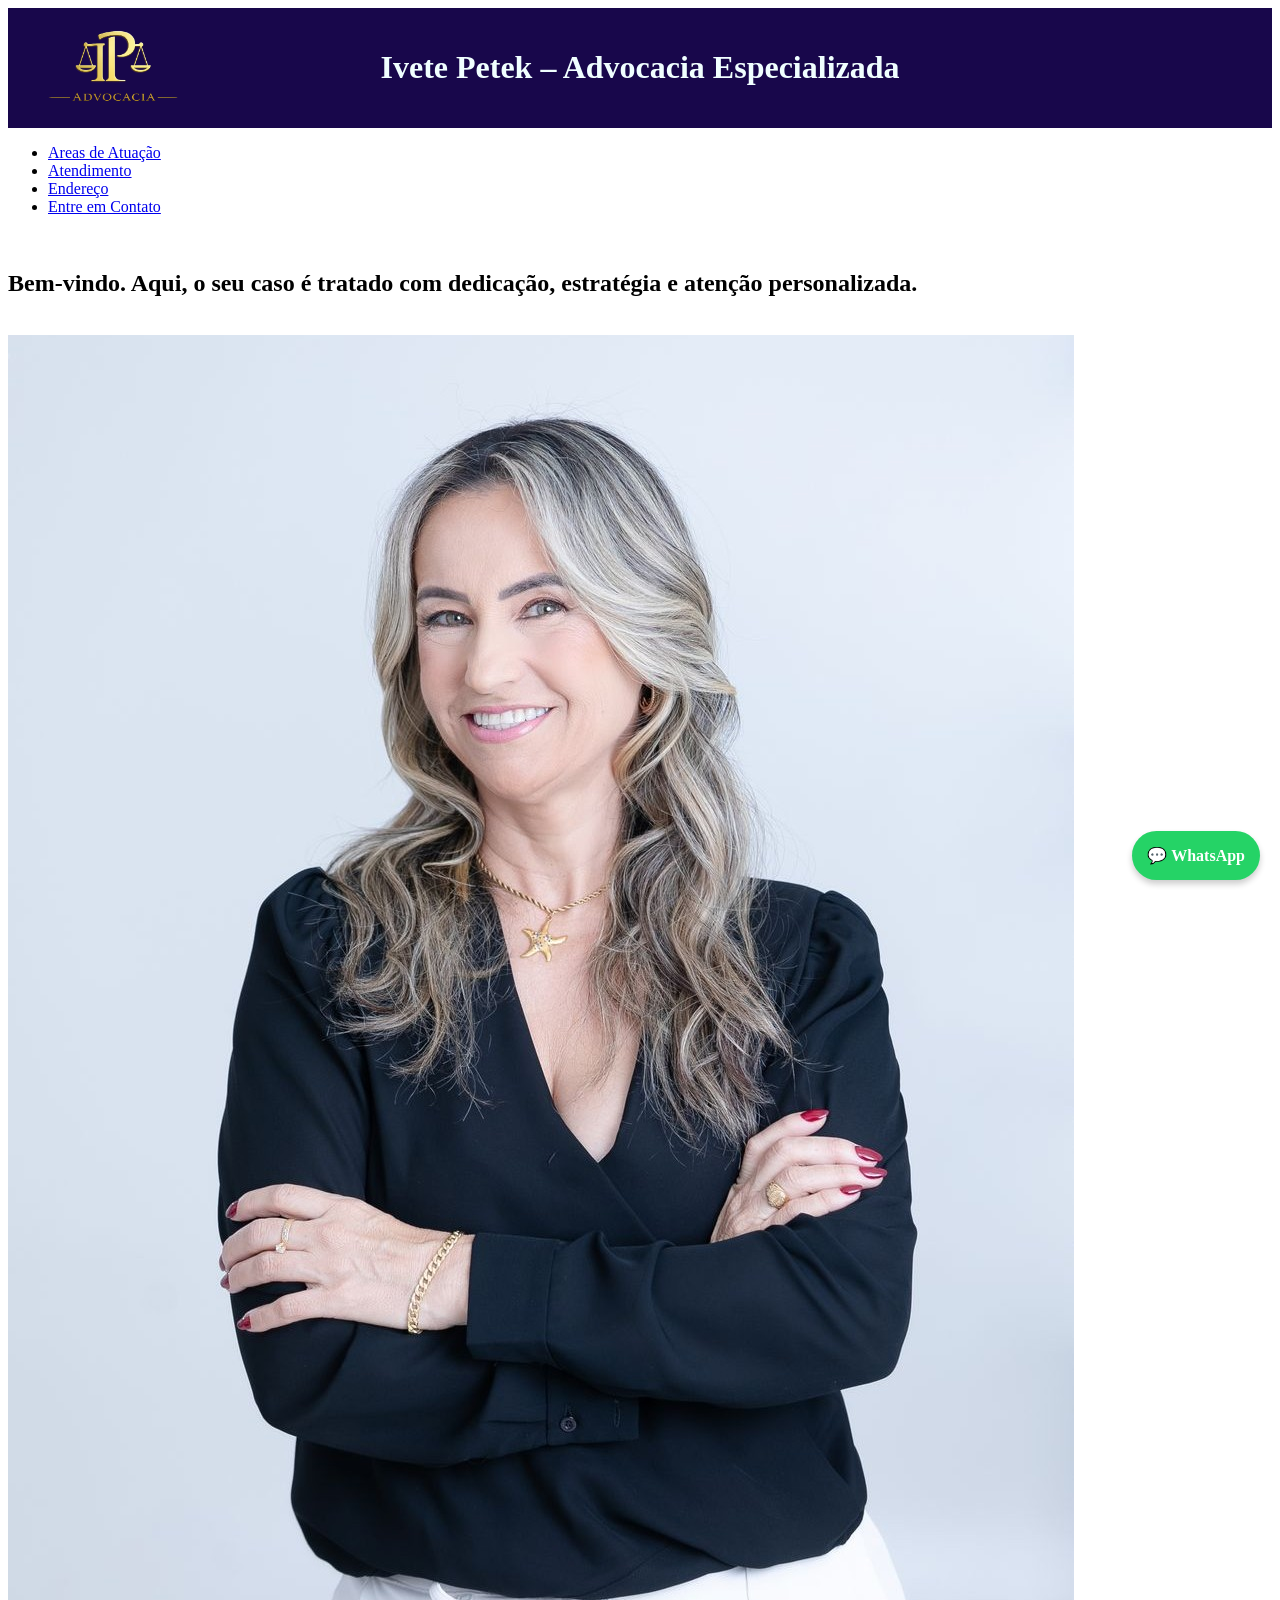
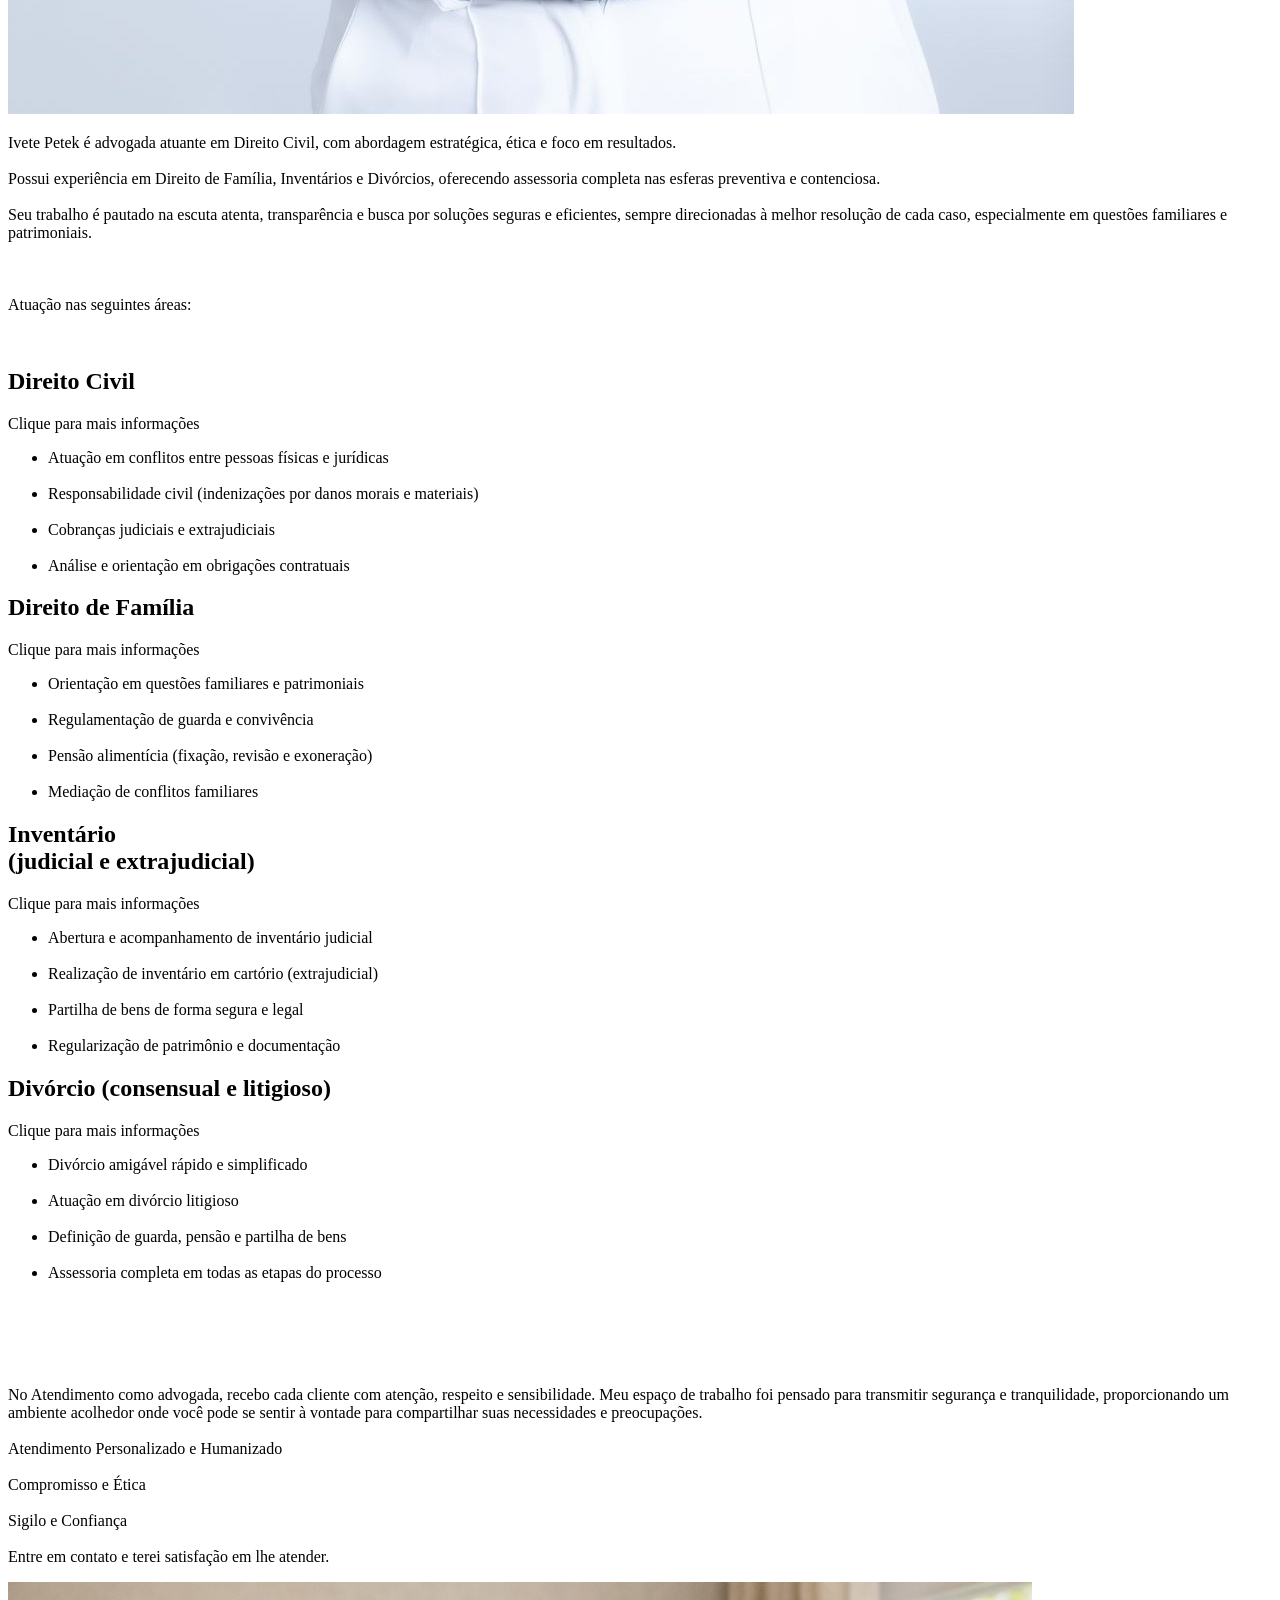
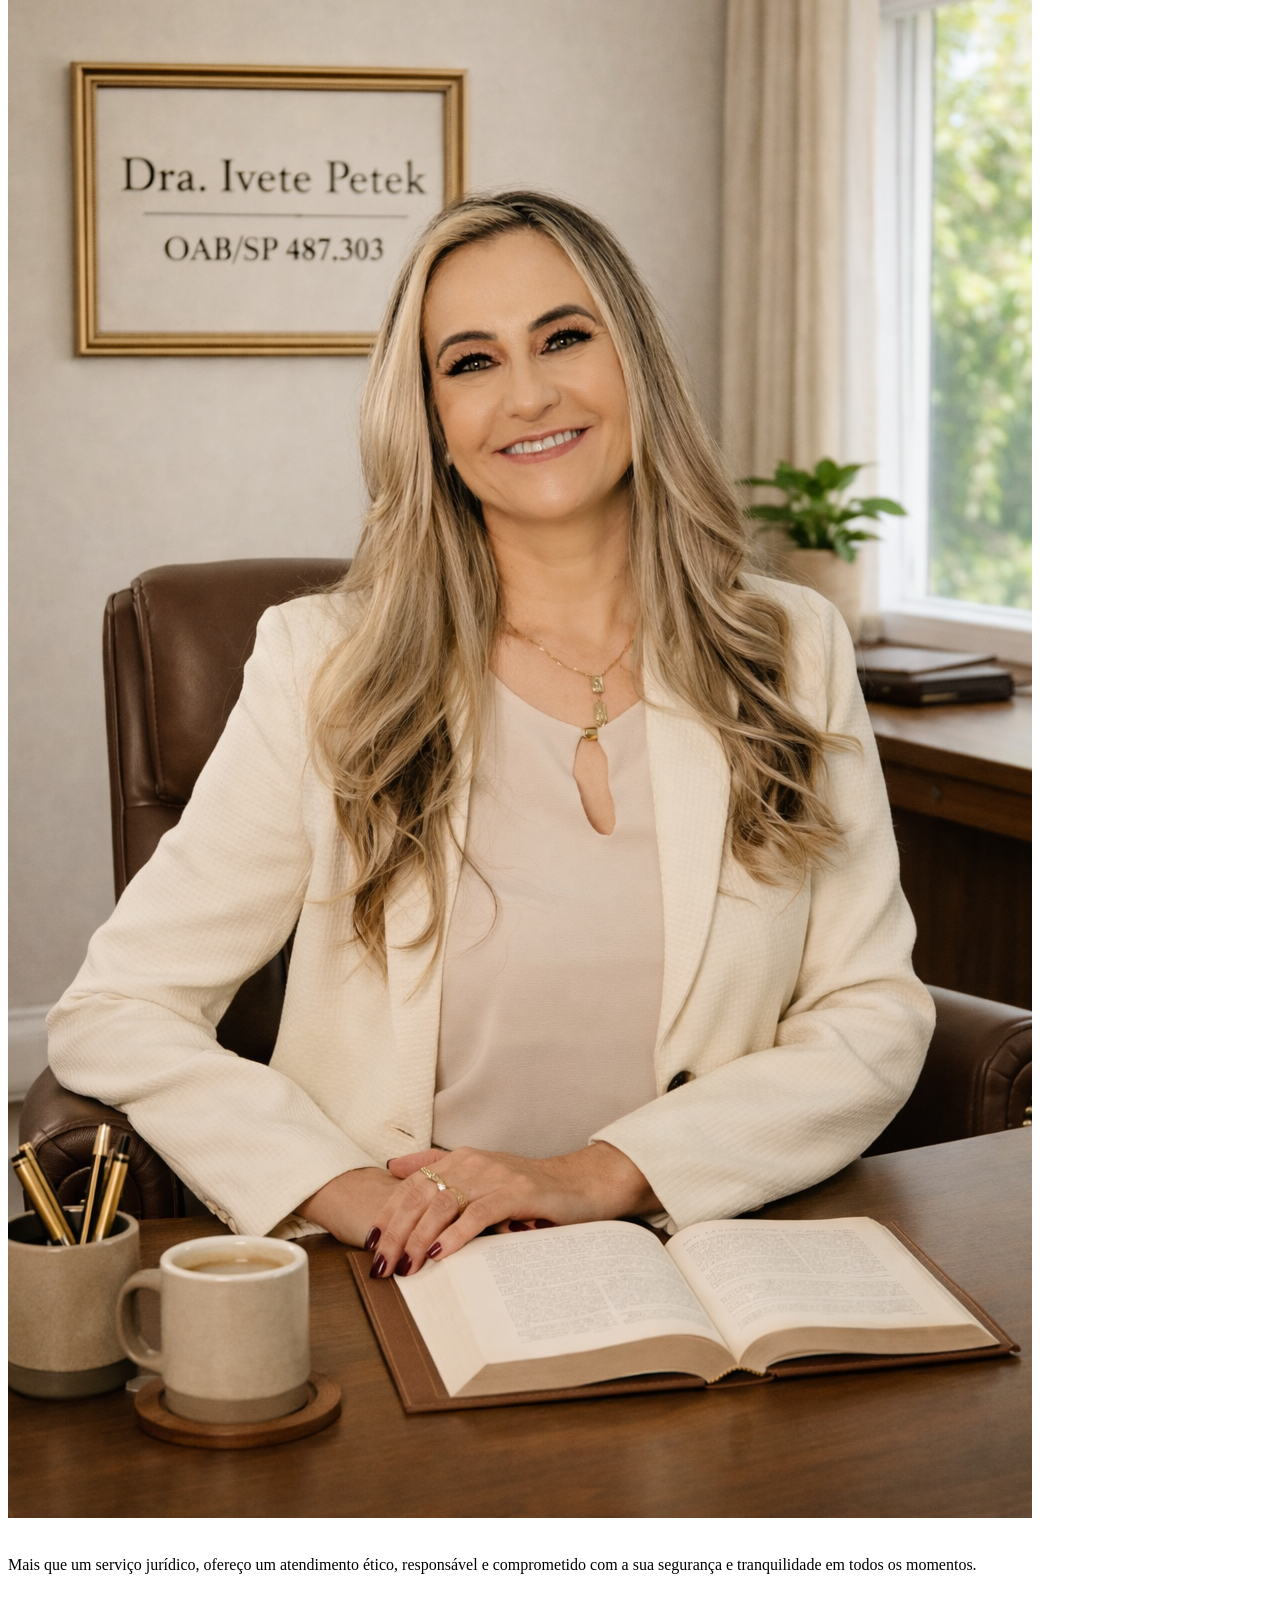
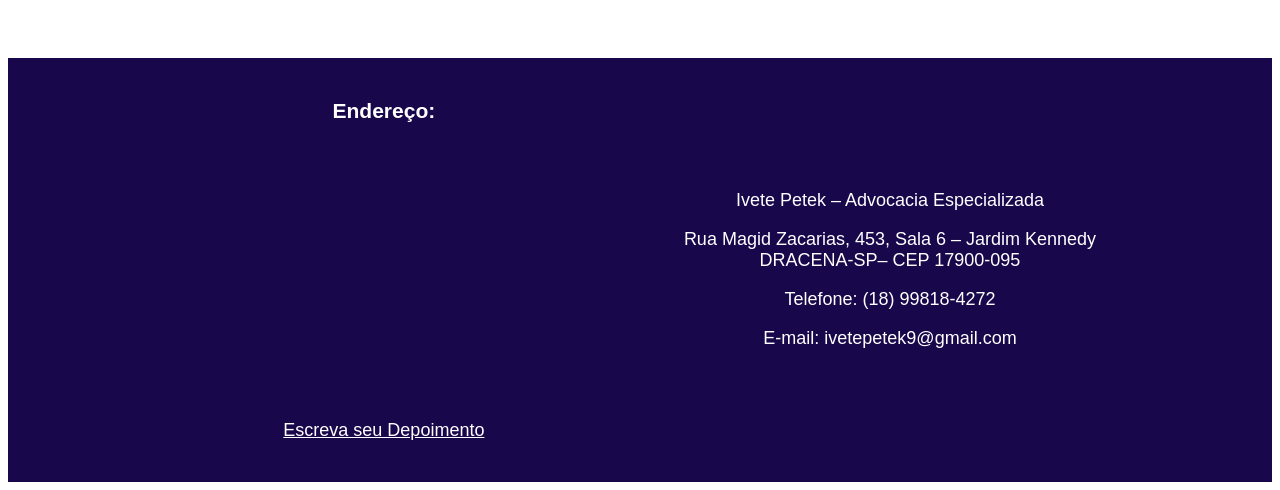
==== commit 6203a8f2: "Add files via upload" ====
--- a/index.html
+++ b/index.html
@@ -1,5 +1,5 @@
 <!DOCTYPE html>
-<html lang="en">
+<html lang="pt">
 <head>
     <meta charset="UTF-8">
     <meta name="viewport" content="width=device-width, initial-scale=1.0">
@@ -22,15 +22,11 @@
         <!--lista para incluir menu-->
             <ul class="menulista">
                 <!-- links -->
-                <li><a href="#escritorio">Atendimento</a></li>
-                <li><a href="#endereco">Endereço</a></li> <!--# chama id endereco-->
-                <li><a href="#areas">Areas de Atuação</a></li>
-              <!--  <li><a href="contato.html">Entre em Contato</a></li>-->
-                <li>
-                    <a href="https://wa.me/4917659205955" target="_blank">
-                        Entre em contato pelo WhatsApp
-                      </a>
-                </li>
+                 <li><a href="#areas">Areas de Atuação</a></li> 
+                 <li><a href="#escritorio">Atendimento</a></li>
+                 <li><a href="#endereco">Endereço</a></li> <!--# chama id endereco-->
+                 <li><a href="contato.html">Entre em Contato</a></li>
+      
             </ul>
     </div>
     <div class="mittel"> <!--texto abaixo do header-->
@@ -174,7 +170,7 @@
       <!-- link para escrever comentário-->
         <br>
         <a href="https://search.google.com/local/writereview?placeid=ChIJ78WeShA7kZQRqaLXbeLIW3E" target="_blank"> Escreva seu Depoimento</a>
-        </div>
+        <br><br></div>
      <div> <!-- Endereco-->
         <p>Ivete Petek – Advocacia Especializada</p>
         <p>Rua Magid Zacarias, 453, Sala 6 – Jardim Kennedy <br>
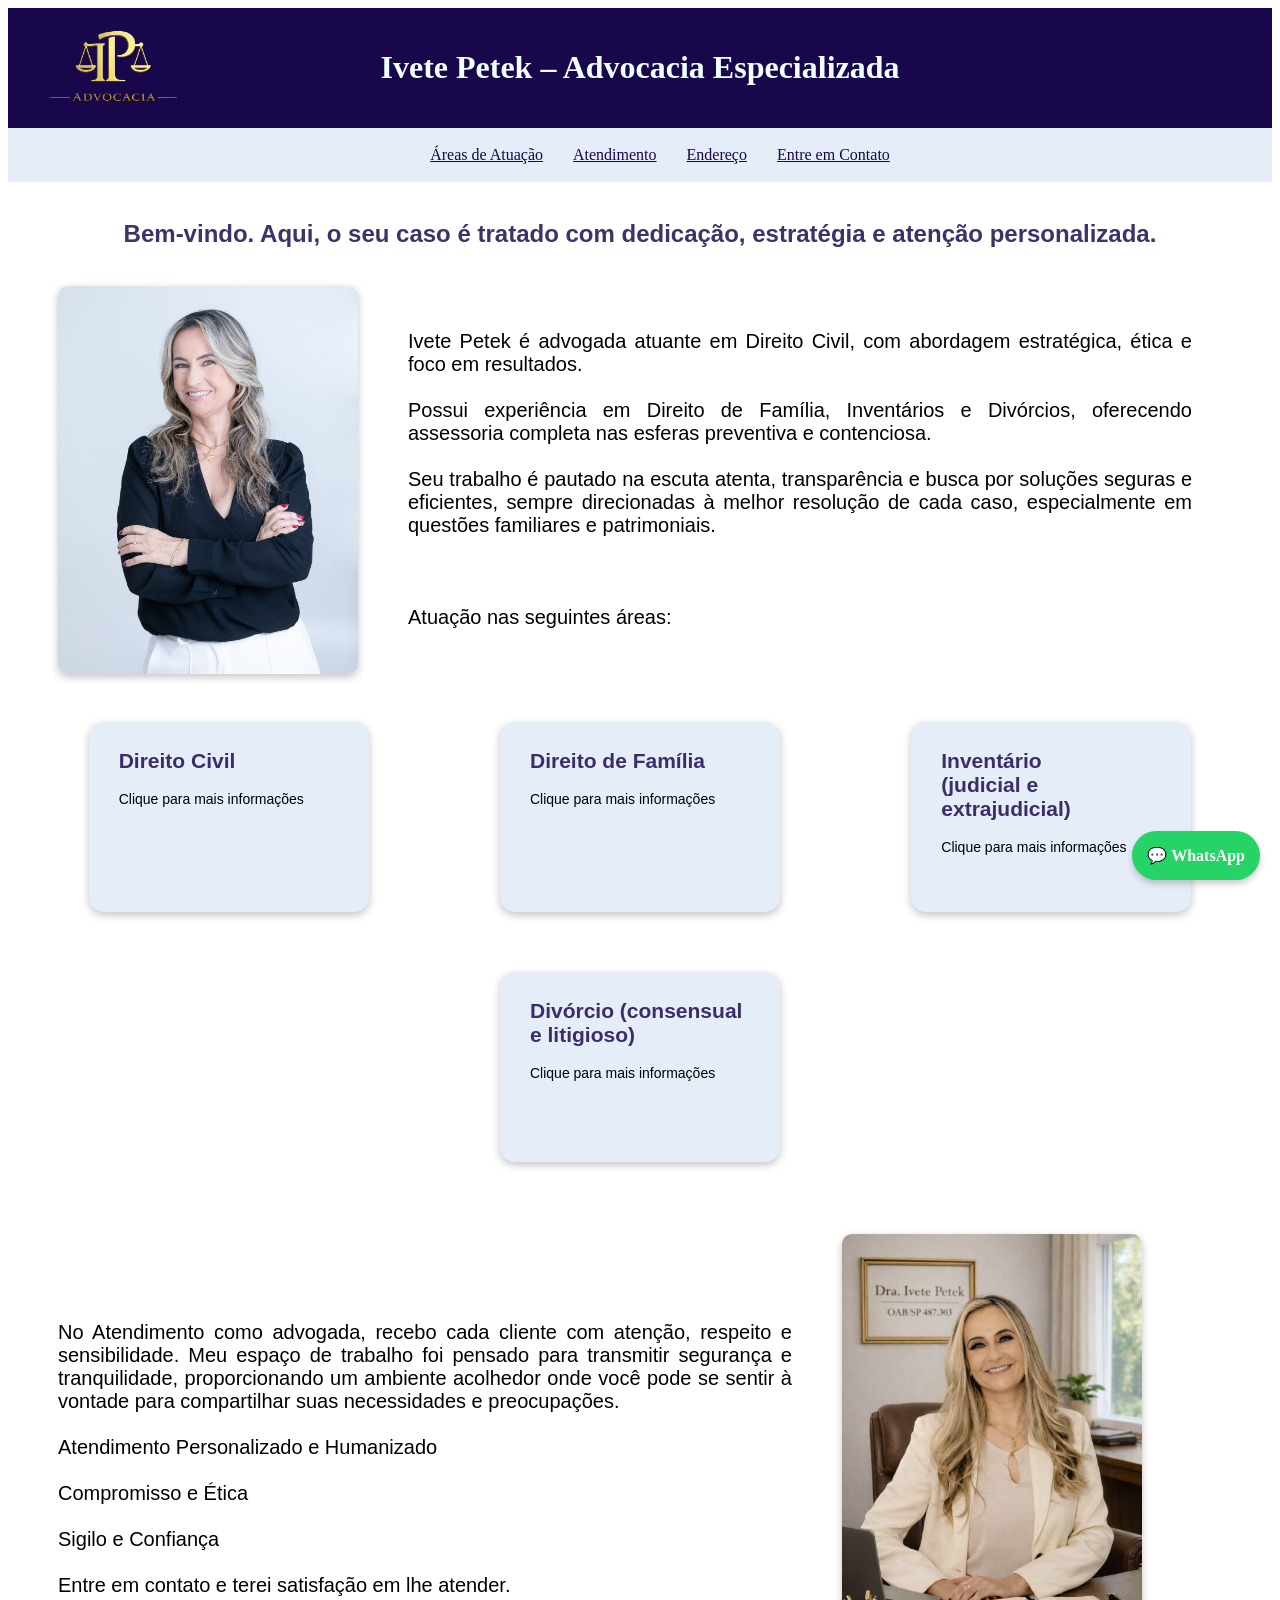
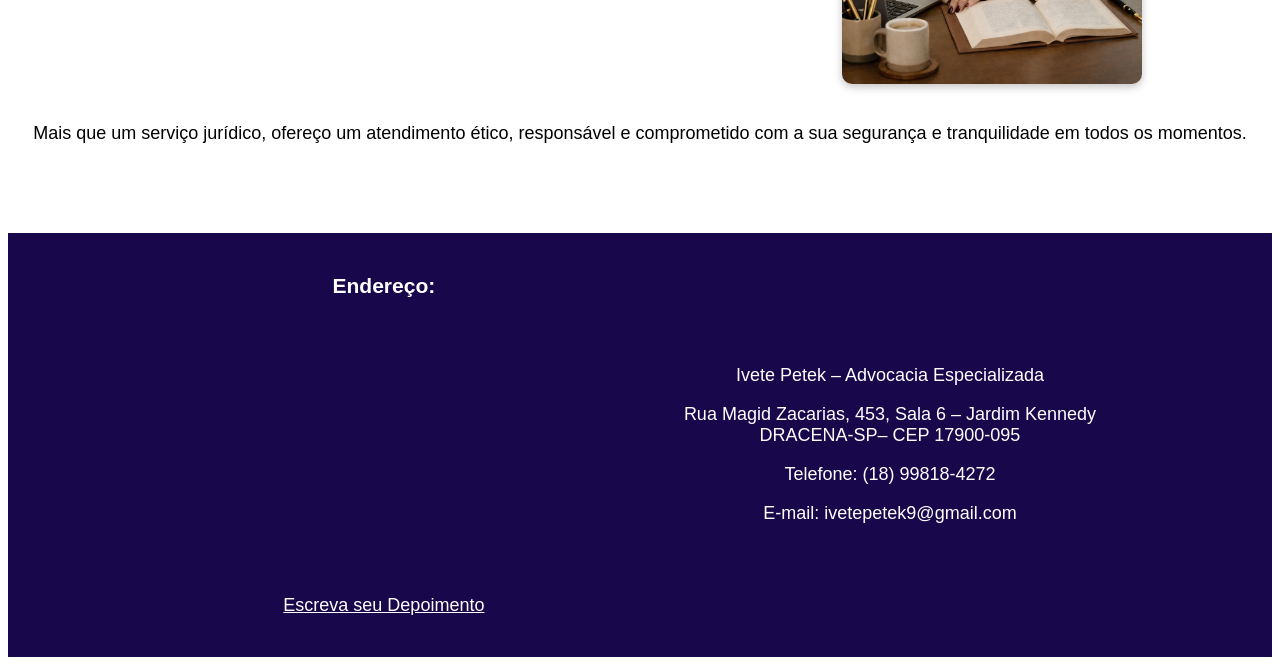
==== commit 0695c43f: "Add files via upload" ====
--- a/index.html
+++ b/index.html
@@ -22,7 +22,7 @@
         <!--lista para incluir menu-->
             <ul class="menulista">
                 <!-- links -->
-                 <li><a href="#areas">Areas de Atuação</a></li> 
+                 <li><a href="#areas">Áreas de Atuação</a></li> 
                  <li><a href="#escritorio">Atendimento</a></li>
                  <li><a href="#endereco">Endereço</a></li> <!--# chama id endereco-->
                  <li><a href="contato.html">Entre em Contato</a></li>
@@ -112,7 +112,7 @@
         </div>
         <!--Kind5 div
         <div class="kind">
-            <h2>Direito de Família</h2>
+            <h2>Direito xxx</h2>
             <p>Lorem ipsum dolor sit amet consectetur adipisicing elit. Esse quo dolores velit debitis impedit natus vero assumenda itaque minima vitae? Fugit obcaecati voluptatem dolore quidem? Provident, eos! Excepturi, laborum culpa.</p>
         </div>-->
         
@@ -121,21 +121,22 @@
    <br>
    <br>
    <br>
-   <div class="hero" id="escritorio"> <!--classe hero usada qdo tem foto e texto, id escritorio o link no header chama para este espaco-->
-    <p>
-            No Atendimento como advogada, recebo cada cliente com atenção, respeito e sensibilidade. 
-            Meu espaço de trabalho foi pensado para transmitir segurança e tranquilidade, 
-            proporcionando um ambiente acolhedor onde você pode se sentir à vontade para compartilhar 
-            suas necessidades e preocupações. <br><br>
+   <div class="hero" id="escritorio"> 
+    <!--classe hero usada qdo tem foto e texto, id escritorio o link no header chama para este espaco-->
+        <p>
+                No Atendimento como advogada, recebo cada cliente com atenção, respeito e sensibilidade. 
+                Meu espaço de trabalho foi pensado para transmitir segurança e tranquilidade, 
+                proporcionando um ambiente acolhedor onde você pode se sentir à vontade para compartilhar 
+                suas necessidades e preocupações. <br><br>
+                
+                Atendimento Personalizado e Humanizado<br><br>
+                Compromisso e Ética<br><br>
+                Sigilo e Confiança<br><br>
+                Entre em contato e terei satisfação em lhe atender.
             
-            Atendimento Personalizado e Humanizado<br><br>
-            Compromisso e Ética<br><br>
-            Sigilo e Confiança<br><br>
-            Entre em contato e terei satisfação em lhe atender.
-        
-    </p> 
-        <img src="Bilder/foto escritorio1.png" alt="Foto"> <!--imagem do escritorio-->
-    <br>
+        </p> 
+            <img src="Bilder/foto escritorio1.png" alt="Foto"> <!--imagem do escritorio-->
+        <br>
    </div>
    <!--classe para frase abaixo das caixas e antes do rodape-->
     <div class="unter_mittel">
@@ -143,34 +144,27 @@
         <p>Mais que um serviço jurídico, ofereço um atendimento ético, responsável e comprometido 
             com a sua segurança e tranquilidade em todos os momentos.</p><br>
     </div>  
-    
-       <a href="https://wa.me/5518998184272" target="_blank" style="
-        position:fixed;
-        bottom:20px;
-        right:20px;
-        background-color:#25D366;
-        color:white;
-        padding:15px;
-        border-radius:50px;
-        text-decoration:none;
-        font-weight:bold;
-        box-shadow: 0 4px 6px rgba(0,0,0,0.2);
-    ">
-      💬 WhatsApp
+    <!--Botao link whatsapp, classe whatsapp-->
+       <a href="https://wa.me/5518998184272" target="_blank" class="whatsapp">
+      💬<span>
+         WhatsApp 
+      </span>
     </a>
     
    
     <!--footer rodape-->
     <footer id="endereco"> <!--classe footer tem os detalhes-->  
         <div>
-        <h3>Endereço:</h3>
-         <!--mapa google-->  
-         <iframe src="https://www.google.com/maps/embed?pb=!1m18!1m12!1m3!1d3712.6955480137517!2d-51.53683762355833!3d-21.48045938028437!2m3!1f0!2f0!3f0!3m2!1i1024!2i768!4f13.1!3m3!1m2!1s0x94913b104a9ec5ef%3A0x715bc8e26dd7a2a9!2sIvete%20Petek%20Advogada!5e0!3m2!1sde!2sde!4v1774342829914!5m2!1sde!2sde" width="400" height="250" style="border:0;" allowfullscreen="" loading="lazy" referrerpolicy="no-referrer-when-downgrade"></iframe>
-         <br>
-      <!-- link para escrever comentário-->
-        <br>
-        <a href="https://search.google.com/local/writereview?placeid=ChIJ78WeShA7kZQRqaLXbeLIW3E" target="_blank"> Escreva seu Depoimento</a>
-        <br><br></div>
+            <h3>Endereço:</h3>
+            <!--mapa google-->  
+            <iframe src="https://www.google.com/maps/embed?pb=!1m18!1m12!1m3!1d3712.6955480137517!2d-51.53683762355833!3d-21.48045938028437!2m3!1f0!2f0!3f0!3m2!1i1024!2i768!4f13.1!3m3!1m2!1s0x94913b104a9ec5ef%3A0x715bc8e26dd7a2a9!2sIvete%20Petek%20Advogada!5e0!3m2!1sde!2sde!4v1774342829914!5m2!1sde!2sde" height="250" style="border:0;" allowfullscreen="" loading="lazy" referrerpolicy="no-referrer-when-downgrade"></iframe>
+            <br>
+            <br>
+            <!-- link para escrever comentário-->
+            <a href="https://search.google.com/local/writereview?placeid=ChIJ78WeShA7kZQRqaLXbeLIW3E" target="_blank"> Escreva seu Depoimento</a>
+            <br>
+            <br>
+        </div>
      <div> <!-- Endereco-->
         <p>Ivete Petek – Advocacia Especializada</p>
         <p>Rua Magid Zacarias, 453, Sala 6 – Jardim Kennedy <br>
--- a/styles.css
+++ b/styles.css
@@ -0,0 +1,183 @@
+.kind{ /*cx de texto com as areas de atendimento*/
+   
+    /* formatacao da kind, cores, tamanho, sombreamento*/
+    background-color: rgb(229, 237, 248); 
+    width: 220px; /* tamanho da caixa*/
+    box-shadow: rgba(0, 0, 0, 0.24) 0px 3px 8px;
+    /*cor de fundo da div*/
+    font-family: Verdana, Geneva, Tahoma, sans-serif;
+    font-size: 14px;
+    /*breites des innenabstand, espaco na lateral*/
+    padding: 30px;
+    padding-top: 10px;
+    /*margens. Para centralizar left e rigth em auto*/
+    margin-left: auto;
+    margin-right: auto;
+    margin-top: 30px;
+    border-radius: 15px; /* borda da caixa*/
+    justify-content: center;
+    height: 150px;
+  
+}
+/*classe para manter o tamando das caixas kind padronizados, no java chama esta classe */
+.gross{
+    height: 350px;
+}
+
+/* esta classe mantem o tamanho e posicao das kind na pagina*/
+.eltern{
+    /* stellt kinder nebeneinander, coloca as cx uma do lado da outra*/
+    display: flex;
+    /*die kinder auseinander stehen sollen*/
+    justify-content: space-between;
+    /* abstand zuwichen kinder, espaco entre as caixas, so funciona com o flex*/
+    gap: 30px;
+    /*kinder auf vertikale Achse bewege*/
+    padding: 0 30px; /* espaco a direita e esquerda, outra opcao de paddinf left e right*/
+    align-items: flex-start; /* manter cx padronizadas */
+    flex-wrap:wrap; /* senao tiver espaco coloca abaixo os itens, exemplo handys, colocas as cx abaixo*/
+    
+}
+.mittel{
+        text-align: center;
+  }
+/* formatacao de texto h2*/
+h2{
+    color:rgba(24, 7, 75, 0.831);
+    font-family: Verdana, Geneva, Tahoma, sans-serif;
+}
+/*hero, utilizado qdo tem foto e texto. usei na foto da profissional e texto a frente */
+.hero{
+    display: flex; /* nebeneinander */
+    padding-left: 50px; /* espaco lateral esquerda */
+    padding-right: 80px;
+    gap: 50px; /* entre as div espacamento, so funciona com flex */
+    align-items: center; /*no centro em relacao a iamgem lateral*/
+    font-family: Verdana, Geneva, Tahoma, sans-serif;
+    text-align: justify;
+    justify-content: space-between; /* espacamento entre itens da classe hero, foto e texto*/
+    
+    } 
+
+.hero img { /* trabalha a foto desta classe, foto da profissional*/
+    width: 300px;
+    /*pegar modelos de sombreamento https://getcssscan.com/css-box-shadow-examples*/
+    box-shadow: rgba(0, 0, 0, 0.24) 0px 3px 8px;
+    border-radius: 10px; /*canto arredondado*/
+}    
+
+.hero p{ /* trabalha o texto do elemento p mas somente desta classe*/ 
+    font-size: 20px;
+    
+}
+
+.hero li{
+    font-size: 20px;
+
+}
+/* tamanho do browser ate 1000px, para celular*/
+@media screen and (max-width:1000px) {
+    .hero{
+        display: block;
+
+    }
+    /* bilder no centro*/
+    .hero img{
+        display: block;
+        margin: auto;
+    }
+}
+/*formatacao do texto inferior */
+.unter_mittel{
+    text-align: center;
+    font-size: 18px;
+    font-family: Verdana, Geneva, Tahoma, sans-serif;
+}
+
+.escritorio{
+        font-size: 24px;
+        font-family: Verdana, Geneva, Tahoma, sans-serif;
+}
+/* esconder*/
+.versteck{
+    display: none;
+}
+
+   /*classe para menu superior com links*/
+    .menu{
+            background-color: rgb(229, 237, 248);  /* igual a cor de fundo da foto*/
+            display: flex;
+            justify-content: center;
+            color: azure;
+            padding: 2px;
+            align-items: center;
+            text-align: center;
+        }    
+    /*links no menu superior*/
+    .menulista{    
+            display: flex;
+            gap: 30px;
+            list-style: none; 
+            align-self: flex-end;
+            text-decoration: none; /* sem linha abaixo do texto */       
+               
+        }
+        /*cor do link, igual cor do cabecalho*/
+    .menulista a{
+        color:rgba(24, 7, 75);
+    }
+
+    /*classe para formulario em contatos*/
+    form{ 
+        background-color: rgb(229, 237, 248); 
+        width: 600px; /* tamanho da caixa*/
+        box-shadow: rgba(0, 0, 0, 0.24) 0px 3px 8px;
+        /*cor de fundo da div*/
+        font-family: Verdana, Geneva, Tahoma, sans-serif;
+        font-size: 14px;
+        /*breites des innenabstand, espaco na lateral*/
+        padding: 30px;
+        padding-top: 20px;
+        /*margens. Para centralizar left e rigth em auto*/
+        margin-left: auto;
+        margin-right: auto;
+        margin-top: 30px;
+        border-radius: 15px; /* borda da caixa*/
+        text-align: left;
+        
+        }
+
+        /*manter tamanho padronizado dos campos no formulario*/
+        form div{
+            display: flex;
+            align-items: flex-start;
+            margin-bottom: 30px;
+            
+        }
+        form label{
+            width: 100px;
+
+        }
+
+        /* classe whatsapp, para posicao, formatacao do botao*/
+        .whatsapp{
+            position:fixed;
+            bottom:20px;
+            right:20px;
+            background-color:#25D366;
+            color:white;
+            padding:15px;
+            border-radius:50px;
+            text-decoration:none;
+            font-weight:bold;
+            box-shadow: 0 4px 6px rgba(0,0,0,0.2);
+        }
+        /* tamanho botao whatsapp para celular, dica so o balao*/
+        @media (max-width:500px)
+        {
+            .whatsapp span {
+                display: none;
+            }
+        }
+
+     
--- a/header.css
+++ b/header.css
@@ -25,4 +25,16 @@
 header div{
     position: absolute;
     left: 30px;
+}
+/* posicao do cabecalho para telas menores, celulares*/
+@media (max-width:1000px) {
+    header {
+        justify-content: space-between;
+    }
+    header img {
+        width: 100px;
+    }
+    header div {
+        position: static;
+    }
 }
--- a/footer.css
+++ b/footer.css
@@ -11,7 +11,18 @@
     display: flex; /*coloca as div lado a lado: o mapa do lado do texto*/
     justify-content: center; /**/
     gap: 100px; /*espaco entre mapa e texto*/
+    flex-wrap: wrap;
 }
 footer a{
     color:white;
+}
+/* iframe para tamanho do mapa, para nao distorcer em telas pequenas, ex celular*/
+iframe{
+    width: 400px;
+}
+/* para telas de celulares, tamanho*/
+@media (max-width:500px){
+    iframe{
+        width: 300px;
+    }
 }
